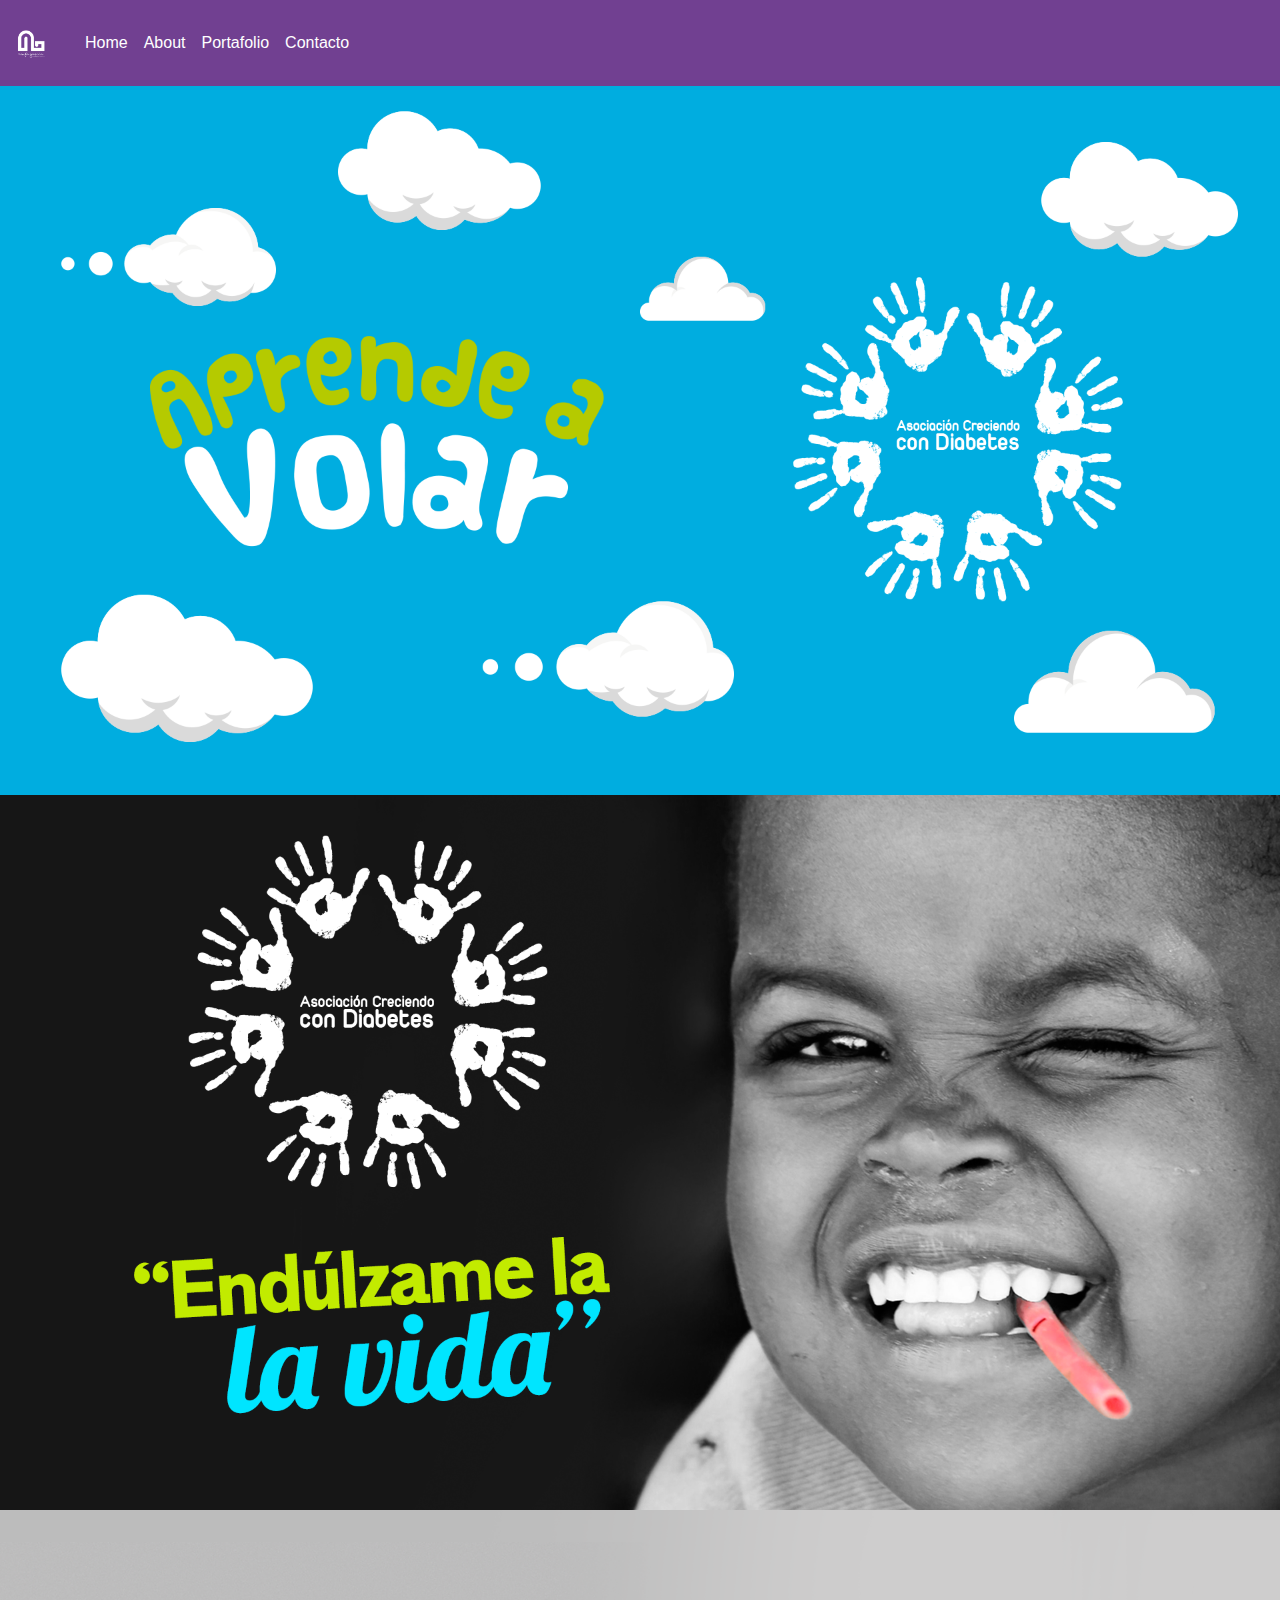
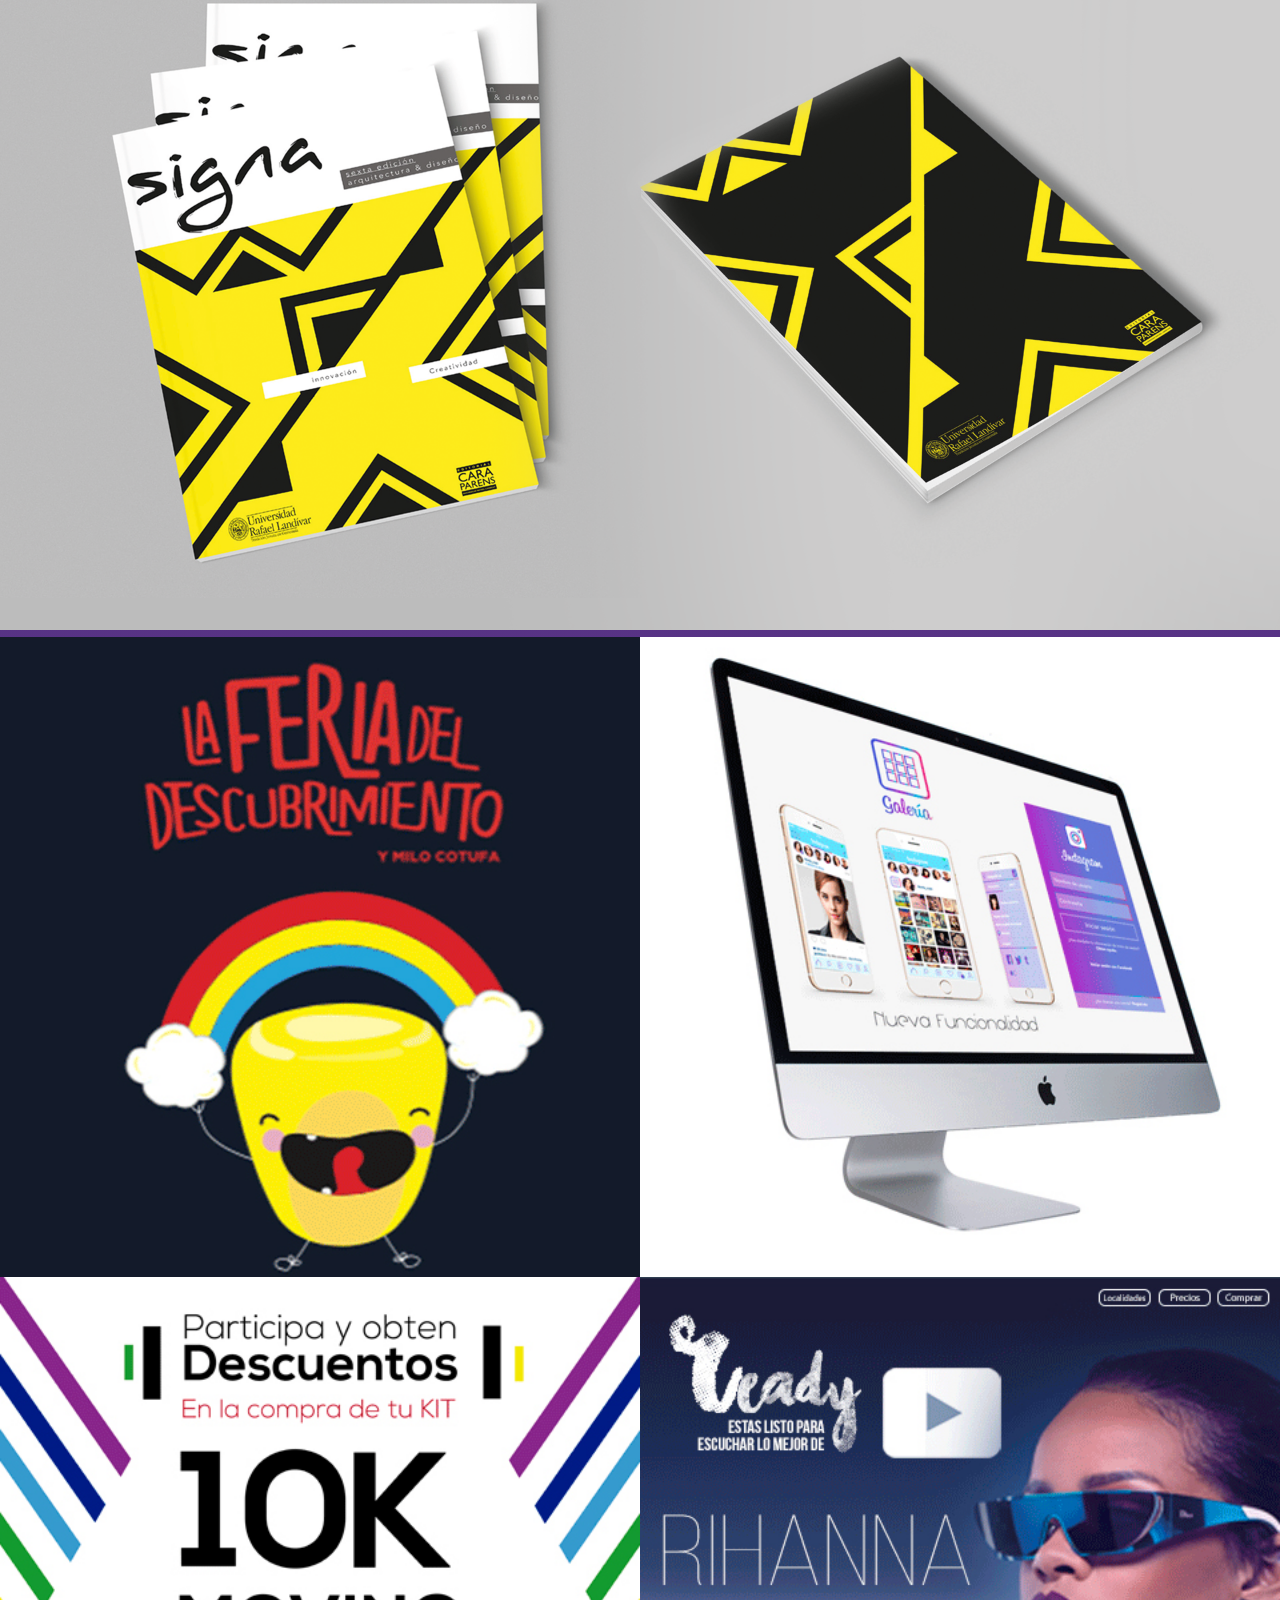
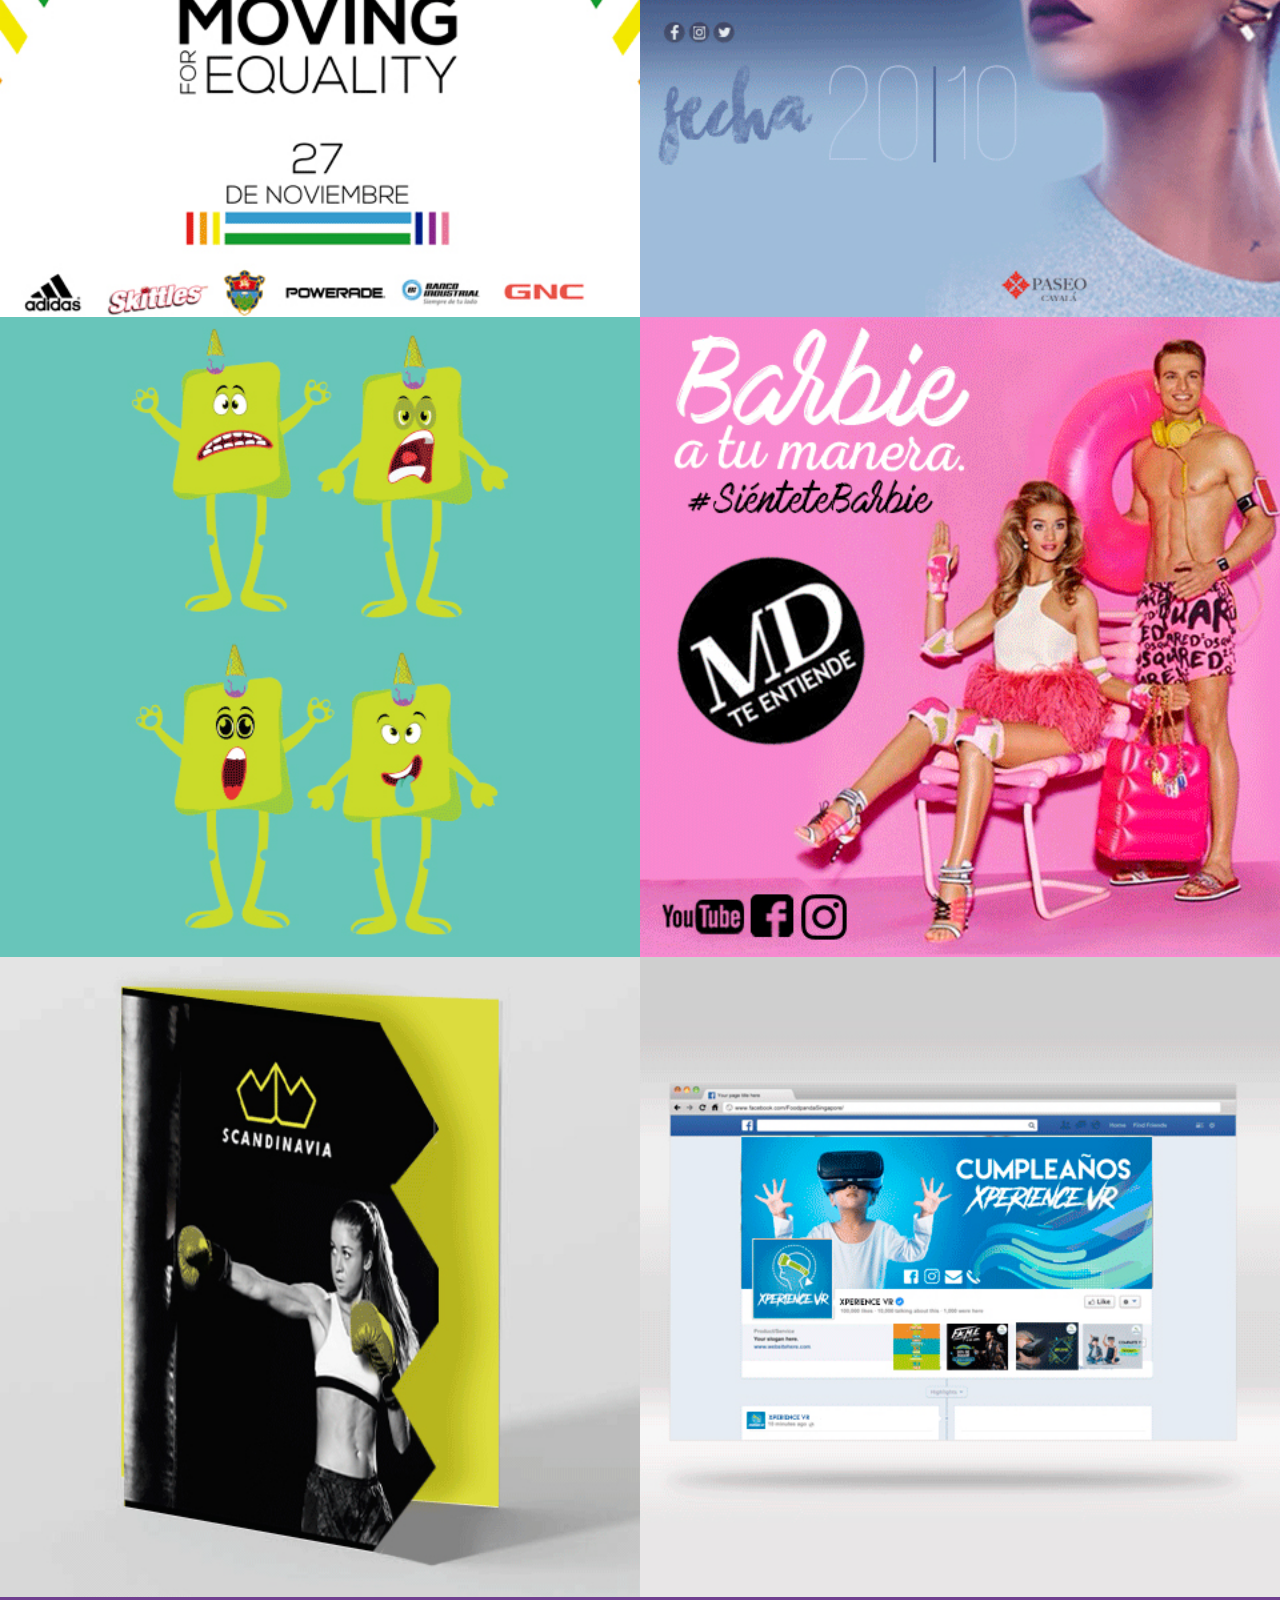
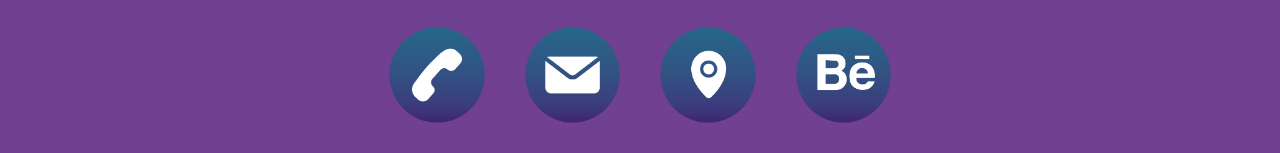
==== portafolio.html @ dda7f50c "Fixed main projects style" ====
<!doctype html>
<html lang="en">
  <head>
    <!-- Required meta tags -->
    <meta charset="utf-8">
    <meta name="viewport" content="width=device-width, initial-scale=1, shrink-to-fit=no">

    <!-- Bootstrap CSS -->
    <link rel="stylesheet" href="css/bootstrap.min.css" />
    <link href="https://fonts.googleapis.com/css?family=Great+Vibes" rel="stylesheet">

    <link rel="stylesheet" href="css/style.css"/>

    <title>Ninfa García</title>
  </head>
  <body>

    <nav class="navbar navbar-expand-lg fixed-top" style="background: #714091;">
        <a class="navbar-brand" href="#">
            <img src="imgs/logo.png" width="30" height="30" alt="">
        </a>
        <button class="navbar-toggler" type="button" data-toggle="collapse" data-target="#navbarNav" aria-controls="navbarNav" aria-expanded="false" aria-label="Toggle navigation">
        <span class="navbar-toggler-icon"></span>
        </button>
        <div class="collapse navbar-collapse" id="navbarNav">
            <ul id="navigation" class="navbar-nav">
                <li class="nav-item">
                    <a class="nav-link" href="index.html">Home</a>
                </li>
                <li class="nav-item">
                    <a class="nav-link" href="index.html">About</a>
                </li>
                <li class="nav-item active">
                    <a class="nav-link" href="#">Portafolio  <span class="sr-only">(current)</span></a>
                </li>
                <li class="nav-item">
                    <a class="nav-link" href="index.html">Contacto</a>
                </li>
            </ul>
        </div>
    </nav>

    <div id="projects">
        <div class="project">
            <div class="project-preview slide-left row no-gutters">
                <div class="col">
                    <img class="d-block w-100" src="imgs/project_1.png" alt="">
                </div>
            </div>
            <div class="project-details row no-gutters">
                <div class="col">
                    <div class="row">
                        <div class="col">
                            <img class="d-block w-100" src="imgs/project_1.1.png" alt="">
                        </div>
                    </div>
                    <div class="row">
                        <div class="col">
                            <img class="d-block w-100" src="imgs/project_1.2.png" alt="">
                        </div>
                        <div class="col">
                            <img class="d-block w-100" src="imgs/project_1.3.jpg" alt="">
                        </div>
                    </div>
                </div>
                <div class="col project-details-description">
                    <h1>Concepto Creativo</h1>
                    <h2>"Ángulo contrastante de sentimientos trazados"</h2>
                    <h3>Cliente: Asociacion Creciendo con Diabetes</h3>
                    <h3>Año: 2017</h3>
                    <p>Endúlzame la vida es una campaña digital para la recaudación de fondos para la Asociación Creciendo con Diabetes solventando la necesidad de divulgar como apadrinar a un paciente y la venta de bolsas ecológicas . Esta campaña está diseñada bajo el concepto “Ángulo contrastante de sentimientos trazados” dirigida a mujeres y hombres de 35 a 45 años este tiene como objetivo conectar a los futuros donantes con los pacientes y juntos tranzar un nuevo futuro endúlzandoles la vida por medio del control de su salud. El concepto se ve reflejado en el contraste de la realidad de las pacientes y los colores, estos representan lo que se quiere lograr a través de la ayuda, endulzarles la vida, los ángulos de las fotografías nos sirvieron para apelar a los sentimientos del grupo objetivo.</p>
                </div>
            </div>
        </div>

        <div class="project">
            <div class="project-preview slide-right row no-gutters">
                <div class="col">
                    <img class="d-block w-100" src="imgs/project_2.png" alt="">
                </div>
            </div>
            <div class="project-details row no-gutters">
                <div class="col">
                    <div class="row">
                        <div class="col">
                            <img class="d-block w-100" src="imgs/project_2.1.png" alt="">
                        </div>
                    </div>
                    <div class="row">
                        <div class="col">
                            <img class="d-block w-100" src="imgs/project_2.2.jpg" alt="">
                        </div>
                        <div class="col">
                            <img class="d-block w-100" src="imgs/project_2.3.png" alt="">
                        </div>
                    </div>
                </div>
                <div class="col project-details-description">
                    <h1>Concepto Creativo</h1>
                    <h2>"Inclinación moderna contrastante"</h2>
                    <h3>Cliente: Asociacion Creciendo con Diabetes</h3>
                    <h3>Año: 2016</h3>
                    <p>La Asociación Creciendo con Diabetes es una entidad no lucrativa creada ante la necesidad de familias de escasos recursos de niños que padecen diabetes Tipo 1, que residen dentro y fuera de la capital Guatemala, por lo que de ahí nace el material informativo para familias que pertenecen al circulo de la diabetes, el objetivo principal informar como controlar la enfermedad mediante un aprendizaje entretenido y diferente. Bajo el concepto “juegos azucarados” se creo un kit con el nombre de “Aprende a volar” creando material informativo por medio del juego de aviones, de esa manera se conecta con los niños y los motiva a saber más acerca de cómo controlar la enfermedad de igual manera se involucra a los padres como un paso más dentro del material, al igual que los maestros,  el concepto permitió crear un diseño creativo y atractivo para niños, utilizando elementos gráficos como nubes e ilustración vectorial, así mismo los colores utilizados nos permiten crear un diseño llamativo y funcional, seccionando la forma de aprender el manual.</p>
                </div>
            </div>
        </div>

        <div class="project">
            <div class="project-preview slide-left row no-gutters">
                <div class="col">
                    <img class="d-block w-100" src="imgs/project_3.png" alt="">
                </div>
            </div>
            <div class="project-details row no-gutters">
                <div class="col">
                    <div class="row">
                        <div class="col">
                            <img class="d-block w-100" src="imgs/project_3.1.png" alt="">
                        </div>
                    </div>
                    <div class="row">
                        <div class="col">
                            <img class="d-block w-100" src="imgs/project_3.2.png" alt="">
                        </div>
                        <div class="col">
                            <img class="d-block w-100" src="imgs/project_3.3.jpg" alt="">
                        </div>
                    </div>
                </div>
                <div class="col project-details-description">
                    <h1>Concepto Creativo</h1>
                    <h2>"Juegos Azucarados"</h2>
                    <h3>Cliente: Asociacion Creciendo con Diabetes</h3>
                    <h3>Año: 2017</h3>
                    <p>SIGNA es la revista de la Facultad de Arquitectura y Diseño de la Universidad Rafael Landívar, se trabajo el diseño de identidad y diagramación de Revista SIGNA, una revista que representa a todos los estudiantes creativos de la Universidad Rafael Landívar, el reto que represento el diseño de esta fue reflejar las 3 ramas que cubre la facultad, diseño gráfico, arquitectura y diseño industrial. Este diseño se creo bajo el concepto “Inclinación moderna contrastante” este nos sirvió para escoger colores que representen las 3 carreras por lo cual el amarillo vibrante de diseño grafico, el negro para arquitectura y el gris para diseño industrial el diseño interno de las páginas lleva una diagramación moderna y con inclinaciones al igual que los elementos gráficos que la acompañan.</p>
                </div>    
            </div>
        </div>
        
    </div>


    <div class="secondary-projects">
        <div class="row no-gutters">
            <div class="col secondary-project">
                <div class="row no-gutters">
                    <div class="col secondary-project-preview">
                        <img class="d-block w-100" src="imgs/secondary_project_1.jpg" alt="">
                        <div class="secondary-project-details">
                            <h2>Cliente: Síntesis 1</h2>
                            <h2>Año: 2016</h2>
                            <h2>Área de diseño: Diseño editorial digital e editorial - Material educativo</h2>
                            <p>Se desarrollo un libro, juego y aplicación para el material educativo escritura creativa, bajo el concepto “Boleto a la feria del descubrimiento” el objetivo era diseñar una línea gráfica para el desarrollo de la escritura creativa implementada en 3 formatos, un libro un juego interactivo y una aplicación. Con ayuda del concepto se creo una manera diferente de que los niños aprendieran la escritura creativa, el concepto era que por medio de una feria se pudiera aprender las lecturas y talleres.</p>
                            <p>Las ilustraciones y diagramación se pensaron con el objetivo de lograr que los niños, los padres y maestros encontraran formas diferentes de aprender.</p>
                        </div>
                    </div>
                </div>
            </div>
            <div class="col secondary-project">
                <div class="row no-gutters">
                    <div class="col secondary-project-preview">
                        <img class="d-block w-100" src="imgs/secondary_project_2.jpg" alt="">
                        <div class="secondary-project-details">
                            <h2>Cliente: Ficticio - Instagram</h2>
                            <h2>Año: 2016</h2>
                            <h2>Área de diseño: Rediseño de logotipo y línea gráfica</h2>
                            <p>Se re diseñó la aplicación utilizando una nueva línea gráfica, se rescataron elementos y se agregó una nueva funcionalidad. Galería en la cual se puede guardar tus fotografías de preferencia, el diseño se pensó con la idea de lograr que el grupo objetivo pudiera tener todas las funciones de una red social en unas sola por lo cual la galería era lo que le hacia falta a la aplicación así mismo el rediseño de logo y color se pensó para que fuera visualmente mas atractivo en un celular.</p>
                        </div>
                    </div>
                </div>
            </div>
        </div>

        <div class="row no-gutters">
            <div class="col secondary-project">
                <div class="row no-gutters">
                    <div class="col secondary-project-preview">
                        <img class="d-block w-100" src="imgs/secondary_project_3.jpg" alt="">
                        <div class="secondary-project-details">
                            <h2>Cliente: Ficticio - Adidas</h2>
                            <h2>Año: 2016</h2>
                            <h2>Área de diseño: Campaña informativa y de concientización</h2>
                            <p>Publicidad para Adidas y recaudar fondos para ayudar a la comunidad homosexual cumpliendo con el objetivo de la empresa de crear tráfico dentro de sus tiendas. Por lo cual se creo una campaña utilizando los colores de este movimiento y la diagramación irregular ya que se quería dar énfasis en que en un movimiento en el cual cualquiera podía ser parte y que mejor que por medio de una carrera en la cuál no importando tu edad, sexo, genero ni peso podías ser parte, las entradas solamente podían ser compadras en las tiendas Adidas y si al compara un articulo de la marca tendrías la entrada gratis.</p>
                        </div>
                    </div>
                </div>
            </div>
            <div class="col secondary-project">
                <div class="row no-gutters">
                    <div class="col secondary-project-preview">
                        <img class="d-block w-100" src="imgs/secondary_project_4.jpg" alt="">
                        <div class="secondary-project-details">
                            <h2>Cliente: Ficticio - Rihanna</h2>
                            <h2>Año: 2016</h2>
                            <h2>Área de diseño: Diseño web</h2>
                            <p>Diseño de landing page con el objetivo de promocionar el concierto de Rihanna e invitar al consumidor a comprar tu entrada. El diseño como tal se pensó en el estilo de música de la cantante al igual que la tipografía elegante pero moderna., el diseño de landing page cumple con el objetivo de promocionar el concertó ya que al ingresar lo primer que se podrá ver y escuchar es su nueva canción.</p>
                        </div>
                    </div>
                </div>
            </div>
        </div>

        <div class="row no-gutters">
            <div class="col secondary-project">
                <div class="row no-gutters">
                    <div class="col secondary-project-preview">
                        <img class="d-block w-100" src="imgs/secondary_project_5.jpg" alt="">
                        <div class="secondary-project-details">
                            <h2>Cliente: Ficticio - Flavor</h2>
                            <h2>Año: 2016</h2>
                            <h2>Área de diseño: Ilustración</h2>
                            <p>Se creó un personaje para la heladería Flavor,  con el objetivo de crear un personaje que representara la alegría y los sabores que la heladería tenia, por lo cual se pensó crear un monstruo tipo helado, el estilo elegido para su desarrollo fueron vectores ya que para su reproducción era la técnica que mejor se acoplaba, se crearon diferentes poses de personaje para las adaptaciones gráfica pero también para que el cliente pusiera  reproducirlo de otras maneras.</p>
                        </div>
                    </div>
                </div>
            </div>
            <div class="col secondary-project">
                <div class="row no-gutters">
                    <div class="col secondary-project-preview">
                        <img class="d-block w-100" src="imgs/secondary_project_6.jpg" alt="">
                        <div class="secondary-project-details">
                            <h2>Cliente: Ficticio - MD</h2>
                            <h2>Año: 2016</h2>
                            <h2>Área de diseño: Campaña divulgativa digital y editorial</h2>
                            <p>Se diseño una campaña para MD con el objetivo de que el grupo objetivo se sintiera identificado usando la marca, se pensó en utilizar a la Barbie por que se detecto que la gran mayoría de las consumidoras de MD se sienten como un Barbie al utilizar los zapatos. Y no importa quien seas con MD puedes ver como una Barbie. Por lo cual se utilizaron elementos gráficos referentes a la Barbie, los colores pastel, la tipografía y las fotografía se tomaron exhibiendo el producto y lo perfecta que puede ser tu vida con MD.</p>
                        </div>
                    </div>
                </div>
            </div>
        </div>

        <div class="row no-gutters">
            <div class="col secondary-project">
                <div class="row no-gutters">
                    <div class="col secondary-project-preview">
                        <img class="d-block w-100" src="imgs/secondary_project_7.jpg" alt="">
                        <div class="secondary-project-details">
                            <h2>Cliente: Ficticio - Scandinavia</h2>
                            <h2>Año: 2016</h2>
                            <h2>Área de diseño: Imagen de marca</h2>
                            <p>Se rediseño la imagen corporativa de gimnasios Scandinavia con le objetivo de darle un look más sofisticado y amigable al grupo objetivo, por lo cual el logotipo hace referencia al nombre unas montañas pero también a la abstracción de un musculo por lo cual se complementan, los colores reflejan modernismo y sofisticación, cada una de los elementos que se crearon reflejan el cambio y compromiso que tiene el gimnasio con sus clientes.</p>
                        </div>
                    </div>
                </div>
            </div>
            <div class="col secondary-project">
                <div class="row no-gutters">
                    <div class="col secondary-project-preview">
                        <img class="d-block w-100" src="imgs/secondary_project_8.jpg" alt="">
                        <div class="secondary-project-details">
                            <h2>Cliente: Xperience VR</h2>
                            <h2>Año: 2018</h2>
                            <h2>Área de diseño: Imagen de marca</h2>
                            <p>Xperience VR es una empresa la cual brinda servicios de realidad virtual, se genero la imagen de marca y social media debajo del concepto “Tecnología moderna contrastante” por lo que se ve reflejado en los colores utilizados y las diferentes adaptaciones de material informativo y promocional.</p>
                        </div>
                    </div>
                </div>
            </div>
        </div>
    </div>

    <div id="footer" class="container-fluid">
        <div class="row">
            <div class="col icon">
                <a href="tel:+50256985325">
                    <img class="d-block" src="imgs/icon-phone.png" alt="">
                </a>
            </div>
            <div class="col icon">
                <a href="mailto:garcia.rubi@gmail.com" target="_blank">
                    <img class="d-block" src="imgs/icon-email.png" alt="">
                </a>
            </div>
            <div class="col icon">
                <a href="https://www.google.com.gt/maps/place/14%C2%B039'22.9%22N+90%C2%B032'58.2%22W/@14.656347,-90.5516877,17z" target="_blank">
                    <img class="d-block" src="imgs/icon-location.png" alt="">
                </a>
            </div>
            <div class="col icon">
                <a href="https://www.behance.net/garcianinf3935" target="_blank">
                    <img class="d-block" src="imgs/icon-behance.png" alt="">
                </a>
            </div>
        </div>
    </div>
    
    

    <!-- Optional JavaScript -->
    <!-- jQuery first, then Popper.js, then Bootstrap JS -->
    <script src="https://code.jquery.com/jquery-3.3.1.slim.min.js" integrity="sha384-q8i/X+965DzO0rT7abK41JStQIAqVgRVzpbzo5smXKp4YfRvH+8abtTE1Pi6jizo" crossorigin="anonymous"></script>
    <script src="https://cdnjs.cloudflare.com/ajax/libs/popper.js/1.14.3/umd/popper.min.js" integrity="sha384-ZMP7rVo3mIykV+2+9J3UJ46jBk0WLaUAdn689aCwoqbBJiSnjAK/l8WvCWPIPm49" crossorigin="anonymous"></script>
    <script src="https://stackpath.bootstrapcdn.com/bootstrap/4.1.3/js/bootstrap.min.js" integrity="sha384-ChfqqxuZUCnJSK3+MXmPNIyE6ZbWh2IMqE241rYiqJxyMiZ6OW/JmZQ5stwEULTy" crossorigin="anonymous"></script>
  </body>
</html>
---- css/style.css ----
html {
    scroll-behavior: smooth;
}
 
body {
    background-image: linear-gradient(#42287C, #714091);
    color: white;
    padding-top: 80px;
}

#header {
    text-align: center;
}
#header a img{
    width: 20%;
}

#navigation {
    padding: 15px;
}
#navigation a {
    color: white;
}
#navigation a:hover {
    color: #008796;
}
#navigation a.active {
    color: #008796;
}

#info {
    padding: 30px 65px;
    text-align: center;
    color: white;
}
#info h2 {
    font-family: 'Great Vibes', cursive;
}

#tools {
    text-align: center;
}
#tools h1 {
    font-family: 'Great Vibes', cursive;
}
#tools .tools-container {
    padding: 15px 25%;
}
#tools .cv-container {
    padding: 20px;
}
#tools .cv-container img {
    width: 30%;
}

#footer {
    padding: 25px 30%;
}
#footer .icon img {
    width: 100%;
}

#bio .bio-detail {
    margin: auto;
    font-size: 9pt;
    padding: 0 40px;
}



.project{
    cursor: pointer;
}

.project .project-preview{
    transition: all 1s;
    position: absolute;
    left: 0;
    z-index: 999;
}
.project:hover .project-preview.slide-left {
    transform: translateX(-100%);
}

.project:hover .project-preview.slide-right {
    transform: translateX(100%);
}

.project-details {
    padding: 10px;
}

.project-details img {
    padding: 5px;
}

.project-details-description {
    transition: all 0.5s ease;
    text-align: center;
    background-size: 100% 150px;
    background-repeat: no-repeat;
    background-image: url("../imgs/splat.png");
}

.project-details-description h1 {
    font-size: 3vmax;
}
.project-details-description h2 {
    font-size: 2vmax;
}

.project-details-description h3 {
    font-size: 1.8vmax;
}
.project-details-description p {
    font-size: 1.3vmax;
    text-align: justify;
}



.secondary-project {
    cursor: pointer;
}
.secondary-project .secondary-project-details {
    position: absolute;
    top: 0;
    width: 100%;
    height: 100%;
    overflow: hidden;
    background: #462076;
    padding: 20px;
    transform: scale(0);
    transition: all .3s ease;
}
.secondary-project .secondary-project-details h2{
    font-size: 3vmax;
}
.secondary-project .secondary-project-details p{
    font-size: 1.3vmax;
    text-align: justify;
}
.secondary-project:hover .secondary-project-details {
    transform: scale(1);
}
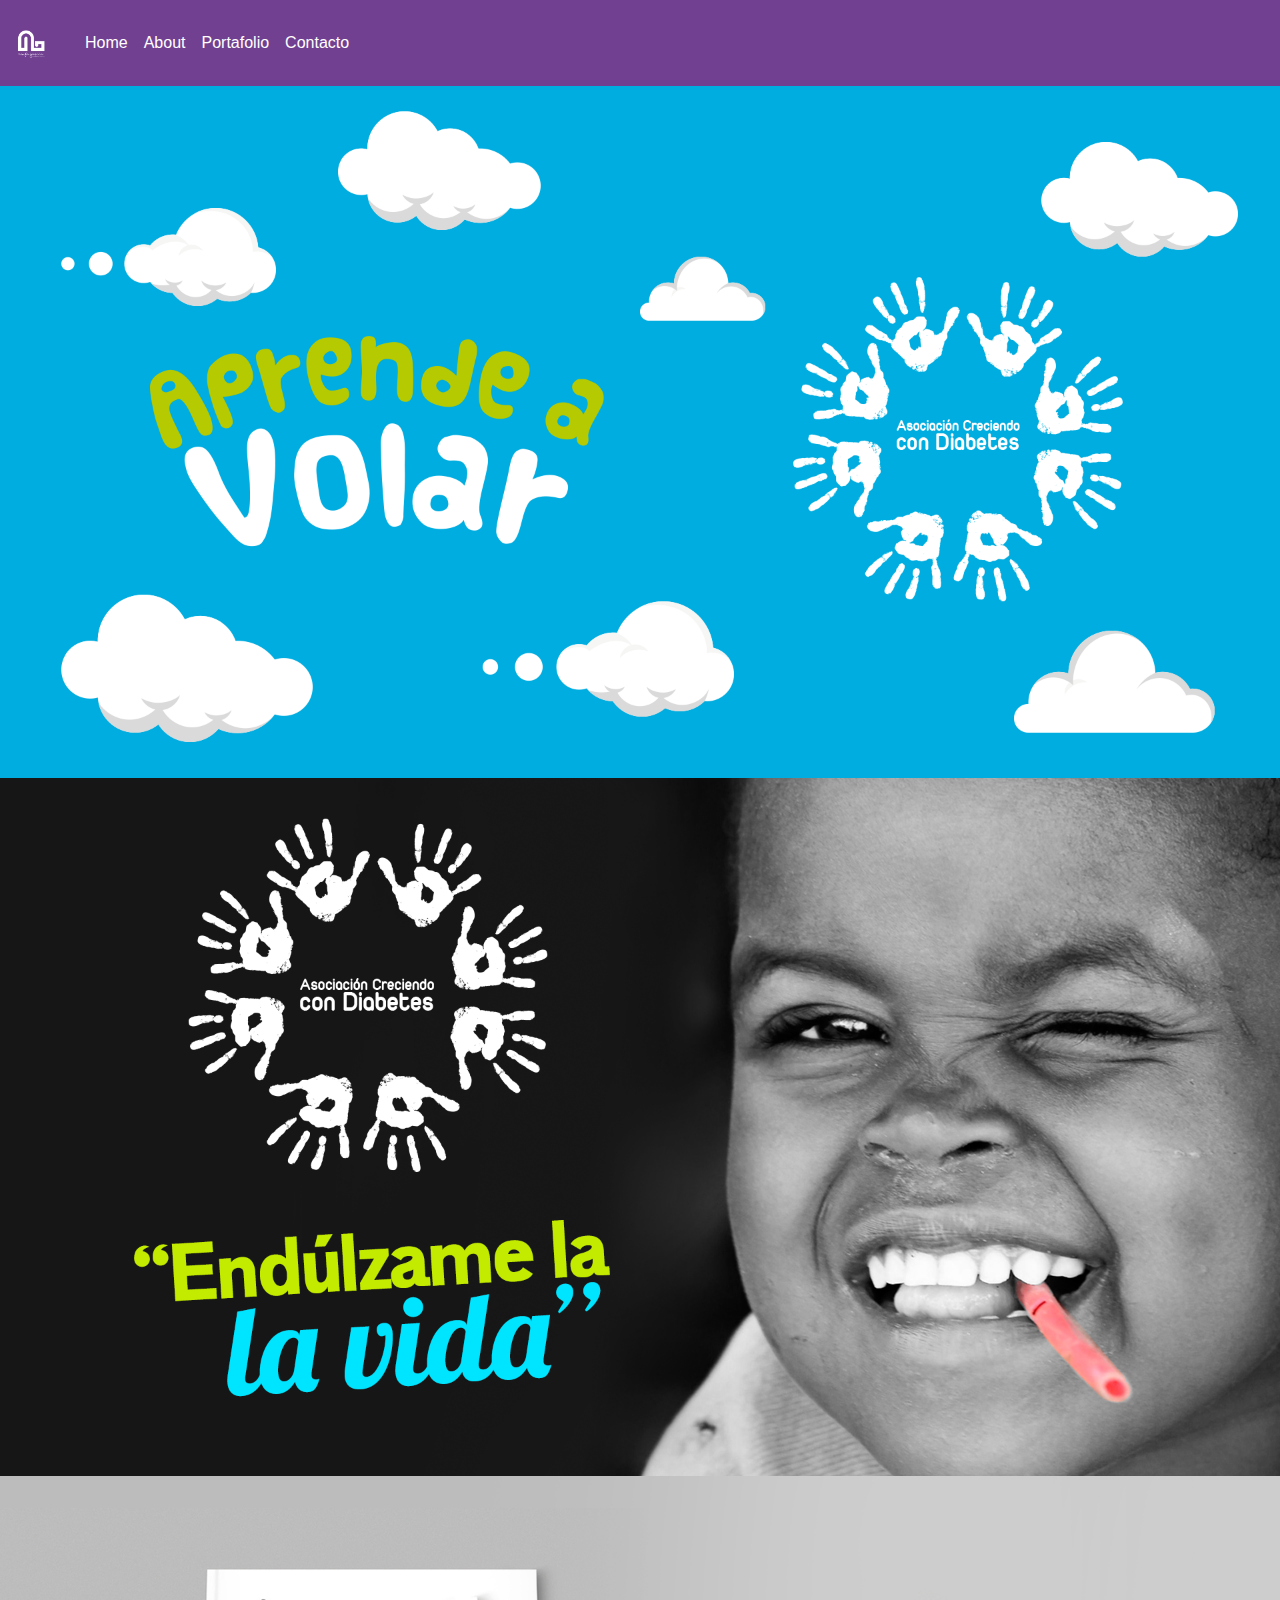
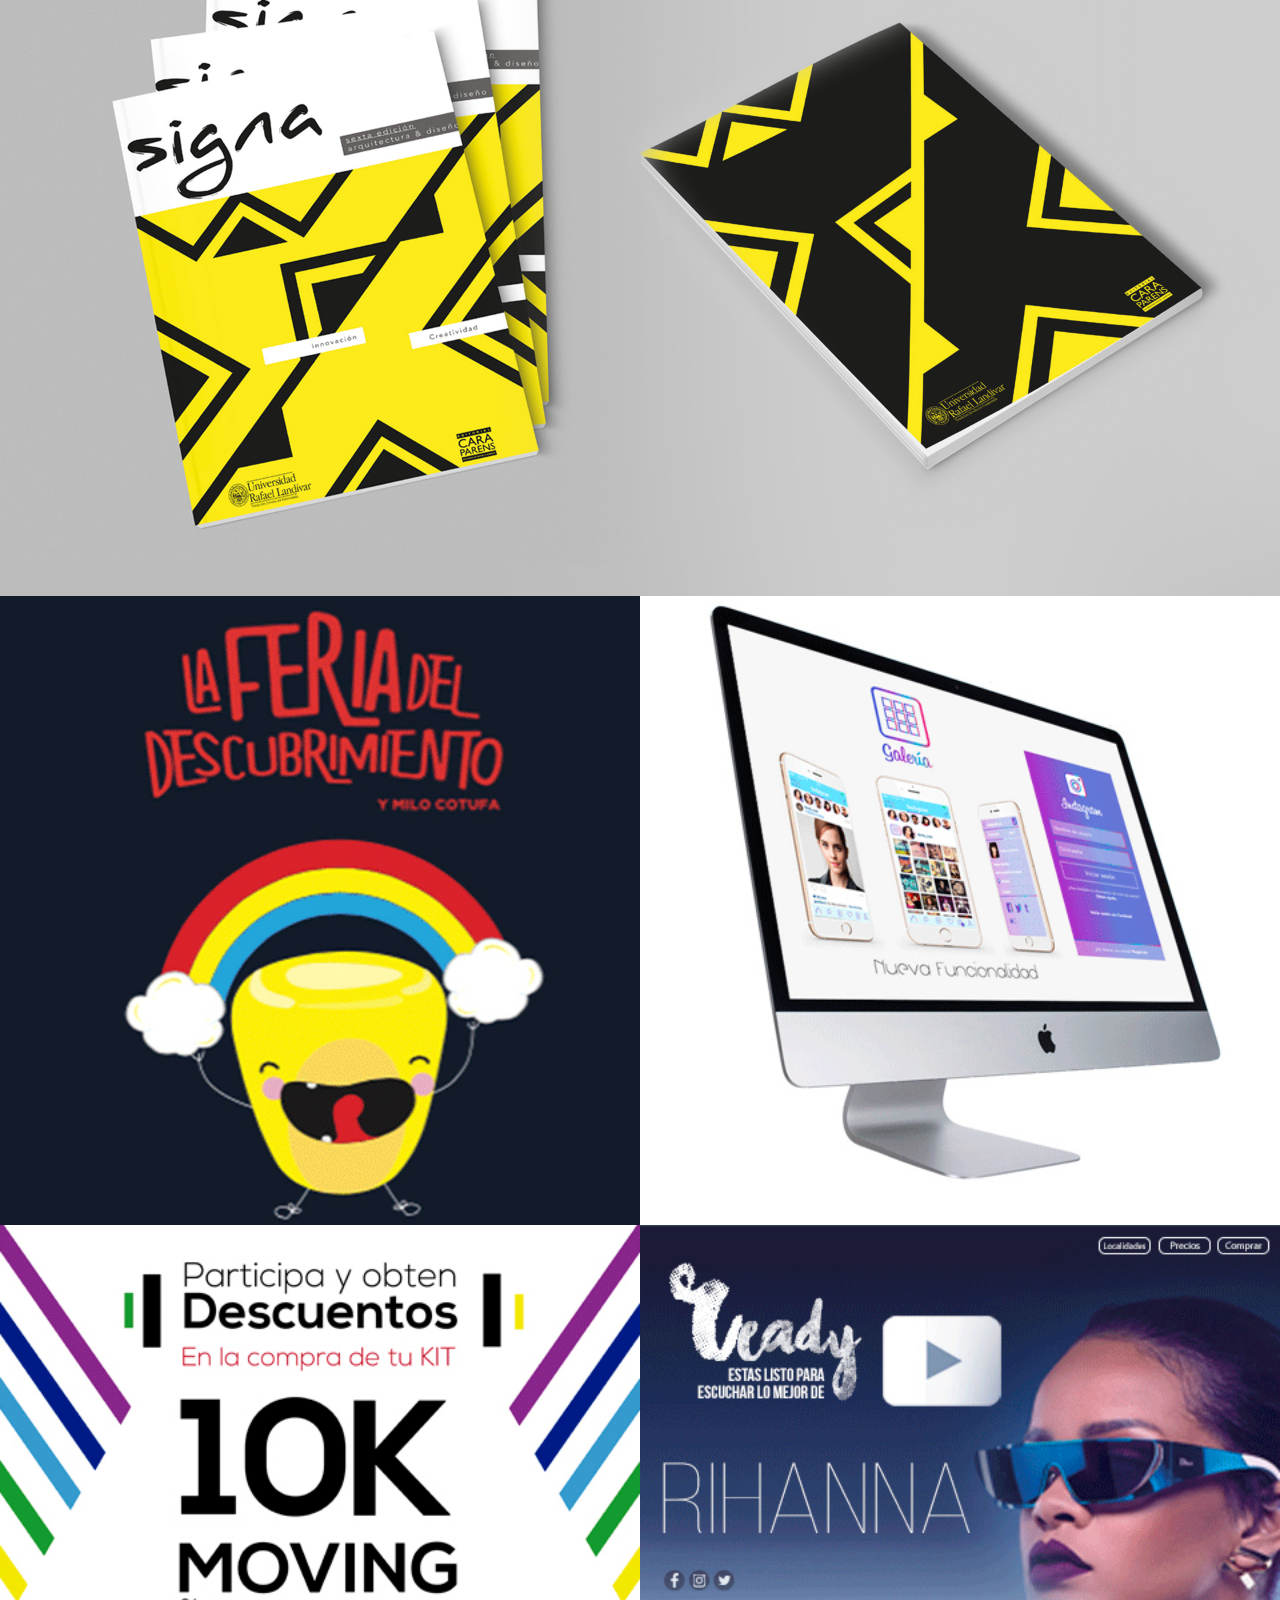
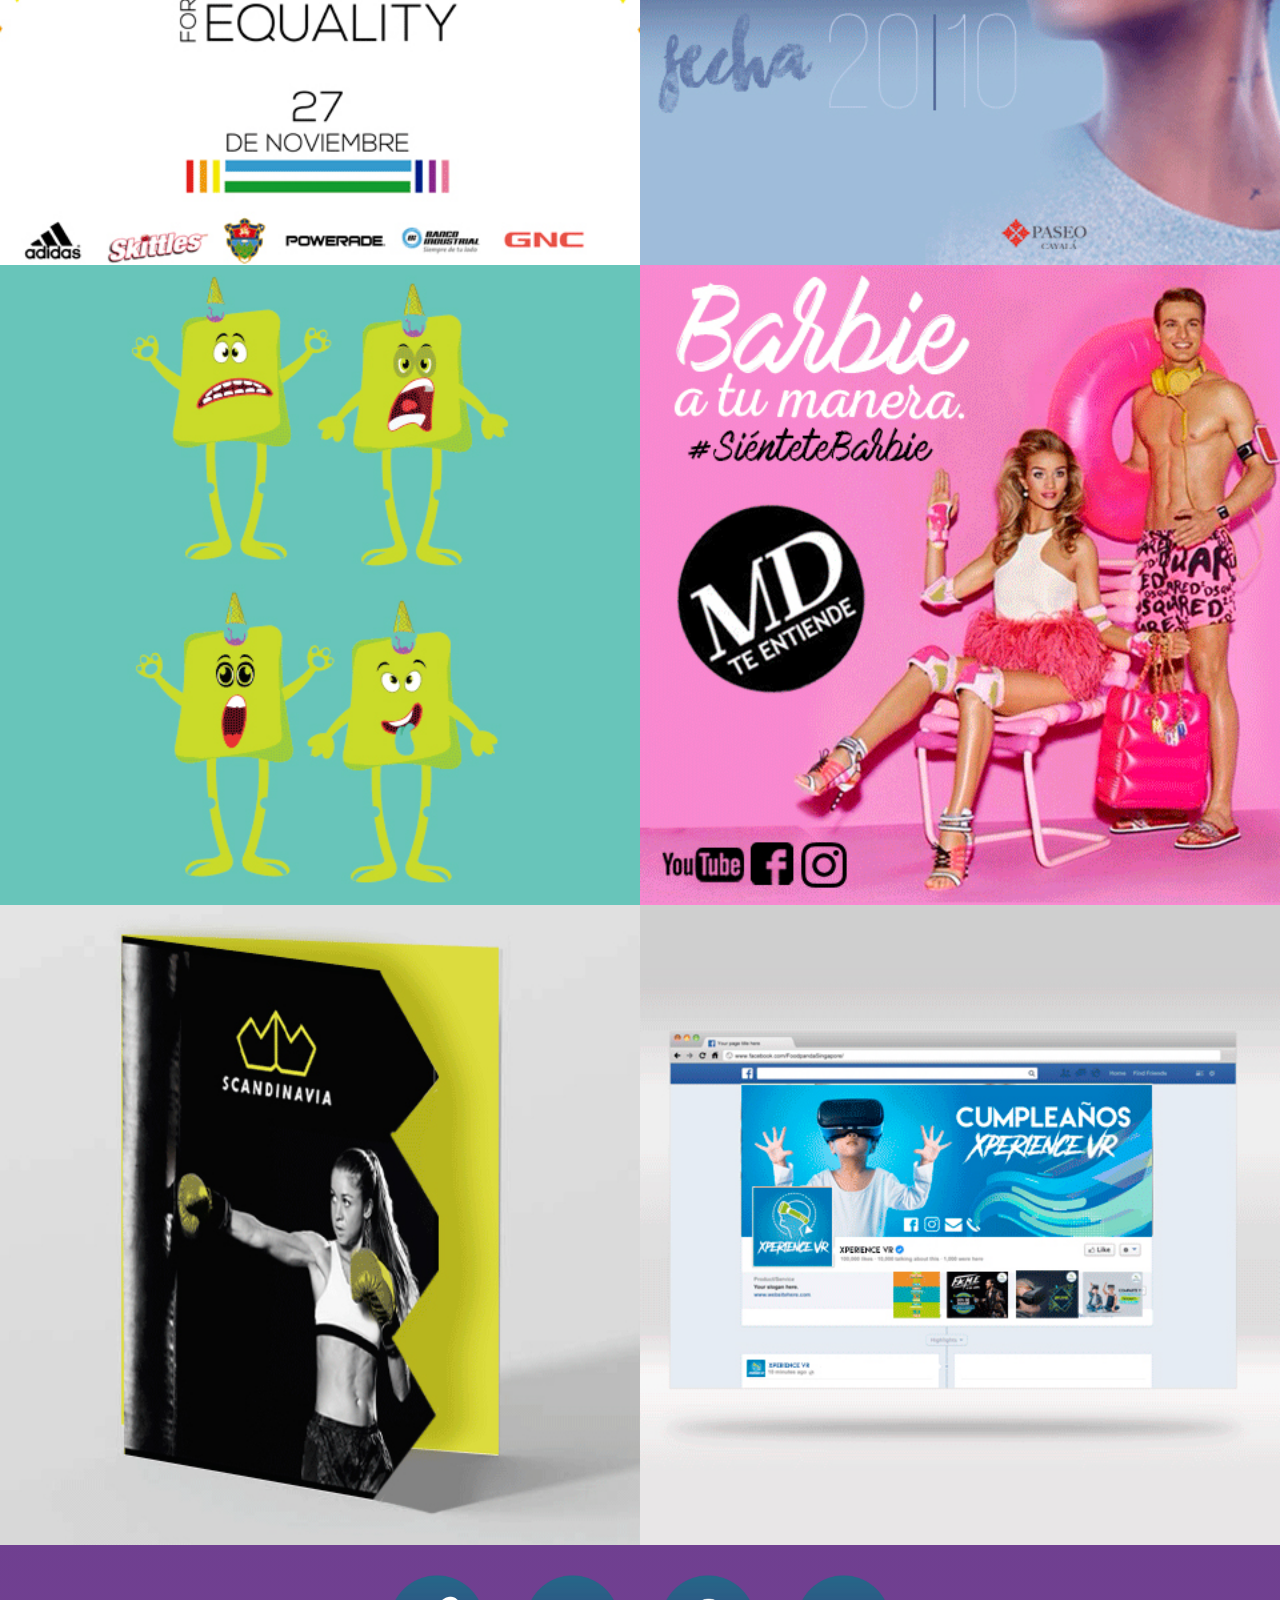
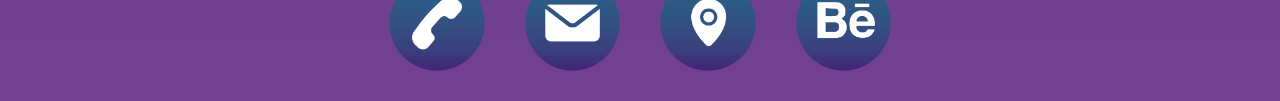
==== commit 43f26994: "Added secondary projects modals" ====
--- a/portafolio.html
+++ b/portafolio.html
@@ -144,7 +144,7 @@
         <div class="row no-gutters">
             <div class="col secondary-project">
                 <div class="row no-gutters">
-                    <div class="col secondary-project-preview">
+                    <div class="col secondary-project-preview" data-toggle="modal" data-target="#secondary-project-1">
                         <img class="d-block w-100" src="imgs/secondary_project_1.jpg" alt="">
                         <div class="secondary-project-details">
                             <h2>Cliente: Síntesis 1</h2>
@@ -155,10 +155,24 @@
                         </div>
                     </div>
                 </div>
-            </div>
-            <div class="col secondary-project">
-                <div class="row no-gutters">
-                    <div class="col secondary-project-preview">
+                <div class="modal fade" id="secondary-project-1" tabindex="-1" role="dialog" aria-hidden="true">
+                    <div class="modal-dialog" role="document">
+                        <div class="modal-content">
+                            <div class="modal-header">
+                                <button type="button" class="close" data-dismiss="modal" aria-label="Close">
+                                <span aria-hidden="true">&times;</span>
+                                </button>
+                            </div>
+                            <div class="modal-body">
+                                <img class="d-block w-100" src="imgs/secondary_project_1.gif" alt="">
+                            </div>
+                        </div>
+                    </div>
+                </div>
+            </div>
+            <div class="col secondary-project">
+                <div class="row no-gutters">
+                    <div class="col secondary-project-preview" data-toggle="modal" data-target="#secondary-project-2">
                         <img class="d-block w-100" src="imgs/secondary_project_2.jpg" alt="">
                         <div class="secondary-project-details">
                             <h2>Cliente: Ficticio - Instagram</h2>
@@ -168,13 +182,27 @@
                         </div>
                     </div>
                 </div>
+                <div class="modal fade" id="secondary-project-2" tabindex="-1" role="dialog" aria-hidden="true">
+                    <div class="modal-dialog" role="document">
+                        <div class="modal-content">
+                            <div class="modal-header">
+                                <button type="button" class="close" data-dismiss="modal" aria-label="Close">
+                                <span aria-hidden="true">&times;</span>
+                                </button>
+                            </div>
+                            <div class="modal-body">
+                                <img class="d-block w-100" src="imgs/secondary_project_2.gif" alt="">
+                            </div>
+                        </div>
+                    </div>
+                </div>
             </div>
         </div>
 
         <div class="row no-gutters">
             <div class="col secondary-project">
                 <div class="row no-gutters">
-                    <div class="col secondary-project-preview">
+                    <div class="col secondary-project-preview" data-toggle="modal" data-target="#secondary-project-3">
                         <img class="d-block w-100" src="imgs/secondary_project_3.jpg" alt="">
                         <div class="secondary-project-details">
                             <h2>Cliente: Ficticio - Adidas</h2>
@@ -184,10 +212,24 @@
                         </div>
                     </div>
                 </div>
-            </div>
-            <div class="col secondary-project">
-                <div class="row no-gutters">
-                    <div class="col secondary-project-preview">
+                <div class="modal fade" id="secondary-project-3" tabindex="-1" role="dialog" aria-hidden="true">
+                    <div class="modal-dialog" role="document">
+                        <div class="modal-content">
+                            <div class="modal-header">
+                                <button type="button" class="close" data-dismiss="modal" aria-label="Close">
+                                <span aria-hidden="true">&times;</span>
+                                </button>
+                            </div>
+                            <div class="modal-body">
+                                <img class="d-block w-100" src="imgs/secondary_project_3.gif" alt="">
+                            </div>
+                        </div>
+                    </div>
+                </div>
+            </div>
+            <div class="col secondary-project">
+                <div class="row no-gutters">
+                    <div class="col secondary-project-preview" data-toggle="modal" data-target="#secondary-project-4">
                         <img class="d-block w-100" src="imgs/secondary_project_4.jpg" alt="">
                         <div class="secondary-project-details">
                             <h2>Cliente: Ficticio - Rihanna</h2>
@@ -197,13 +239,27 @@
                         </div>
                     </div>
                 </div>
+                <div class="modal fade" id="secondary-project-4" tabindex="-1" role="dialog" aria-hidden="true">
+                    <div class="modal-dialog" role="document">
+                        <div class="modal-content">
+                            <div class="modal-header">
+                                <button type="button" class="close" data-dismiss="modal" aria-label="Close">
+                                <span aria-hidden="true">&times;</span>
+                                </button>
+                            </div>
+                            <div class="modal-body">
+                                <img class="d-block w-100" src="imgs/secondary_project_4.gif" alt="">
+                            </div>
+                        </div>
+                    </div>
+                </div>
             </div>
         </div>
 
         <div class="row no-gutters">
             <div class="col secondary-project">
                 <div class="row no-gutters">
-                    <div class="col secondary-project-preview">
+                    <div class="col secondary-project-preview" data-toggle="modal" data-target="#secondary-project-5">
                         <img class="d-block w-100" src="imgs/secondary_project_5.jpg" alt="">
                         <div class="secondary-project-details">
                             <h2>Cliente: Ficticio - Flavor</h2>
@@ -213,10 +269,24 @@
                         </div>
                     </div>
                 </div>
-            </div>
-            <div class="col secondary-project">
-                <div class="row no-gutters">
-                    <div class="col secondary-project-preview">
+                <div class="modal fade" id="secondary-project-5" tabindex="-1" role="dialog" aria-hidden="true">
+                    <div class="modal-dialog" role="document">
+                        <div class="modal-content">
+                            <div class="modal-header">
+                                <button type="button" class="close" data-dismiss="modal" aria-label="Close">
+                                <span aria-hidden="true">&times;</span>
+                                </button>
+                            </div>
+                            <div class="modal-body">
+                                <img class="d-block w-100" src="imgs/secondary_project_5.gif" alt="">
+                            </div>
+                        </div>
+                    </div>
+                </div>
+            </div>
+            <div class="col secondary-project">
+                <div class="row no-gutters">
+                    <div class="col secondary-project-preview" data-toggle="modal" data-target="#secondary-project-6">
                         <img class="d-block w-100" src="imgs/secondary_project_6.jpg" alt="">
                         <div class="secondary-project-details">
                             <h2>Cliente: Ficticio - MD</h2>
@@ -226,6 +296,20 @@
                         </div>
                     </div>
                 </div>
+                <div class="modal fade" id="secondary-project-6" tabindex="-1" role="dialog" aria-hidden="true">
+                    <div class="modal-dialog" role="document">
+                        <div class="modal-content">
+                            <div class="modal-header">
+                                <button type="button" class="close" data-dismiss="modal" aria-label="Close">
+                                <span aria-hidden="true">&times;</span>
+                                </button>
+                            </div>
+                            <div class="modal-body">
+                                <img class="d-block w-100" src="imgs/secondary_project_6.gif" alt="">
+                            </div>
+                        </div>
+                    </div>
+                </div>
             </div>
         </div>
 
@@ -239,6 +323,20 @@
                             <h2>Año: 2016</h2>
                             <h2>Área de diseño: Imagen de marca</h2>
                             <p>Se rediseño la imagen corporativa de gimnasios Scandinavia con le objetivo de darle un look más sofisticado y amigable al grupo objetivo, por lo cual el logotipo hace referencia al nombre unas montañas pero también a la abstracción de un musculo por lo cual se complementan, los colores reflejan modernismo y sofisticación, cada una de los elementos que se crearon reflejan el cambio y compromiso que tiene el gimnasio con sus clientes.</p>
+                        </div>
+                    </div>
+                </div>
+                <div class="modal fade" id="secondary-project-7" tabindex="-1" role="dialog" aria-hidden="true">
+                    <div class="modal-dialog" role="document">
+                        <div class="modal-content">
+                            <div class="modal-header">
+                                <button type="button" class="close" data-dismiss="modal" aria-label="Close">
+                                <span aria-hidden="true">&times;</span>
+                                </button>
+                            </div>
+                            <div class="modal-body">
+                                <img class="d-block w-100" src="imgs/secondary_project_7.gif" alt="">
+                            </div>
                         </div>
                     </div>
                 </div>
@@ -252,6 +350,20 @@
                             <h2>Año: 2018</h2>
                             <h2>Área de diseño: Imagen de marca</h2>
                             <p>Xperience VR es una empresa la cual brinda servicios de realidad virtual, se genero la imagen de marca y social media debajo del concepto “Tecnología moderna contrastante” por lo que se ve reflejado en los colores utilizados y las diferentes adaptaciones de material informativo y promocional.</p>
+                        </div>
+                    </div>
+                </div>
+                <div class="modal fade" id="secondary-project-8" tabindex="-1" role="dialog" aria-hidden="true">
+                    <div class="modal-dialog" role="document">
+                        <div class="modal-content">
+                            <div class="modal-header">
+                                <button type="button" class="close" data-dismiss="modal" aria-label="Close">
+                                <span aria-hidden="true">&times;</span>
+                                </button>
+                            </div>
+                            <div class="modal-body">
+                                <img class="d-block w-100" src="imgs/secondary_project_8.gif" alt="">
+                            </div>
                         </div>
                     </div>
                 </div>
--- a/css/style.css
+++ b/css/style.css
@@ -87,16 +87,17 @@
 }
 
 .project-details {
-    padding: 10px;
+    padding: 7px 0;
 }
 
 .project-details img {
     padding: 5px;
 }
 
-.project-details-description {
+.project-details .project-details-description {
     transition: all 0.5s ease;
     text-align: center;
+    padding: 20px;
     background-size: 100% 150px;
     background-repeat: no-repeat;
     background-image: url("../imgs/splat.png");
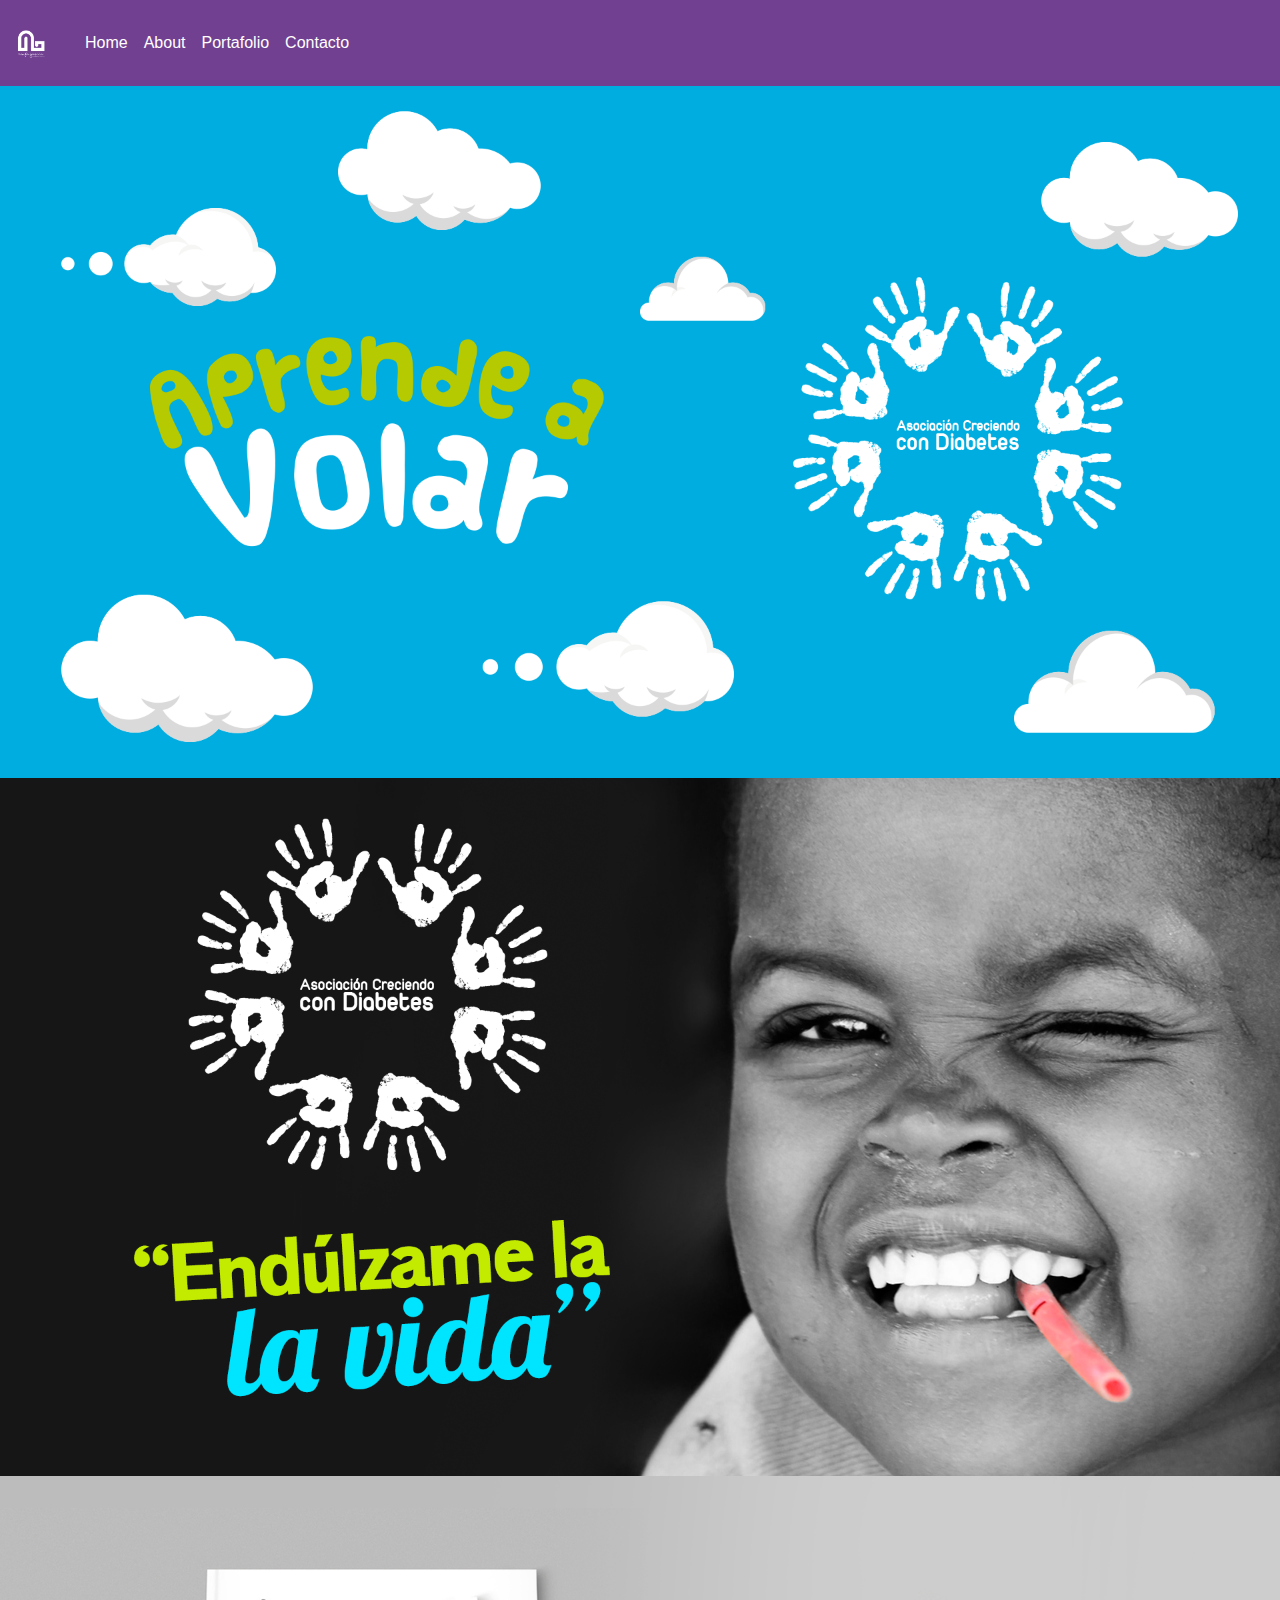
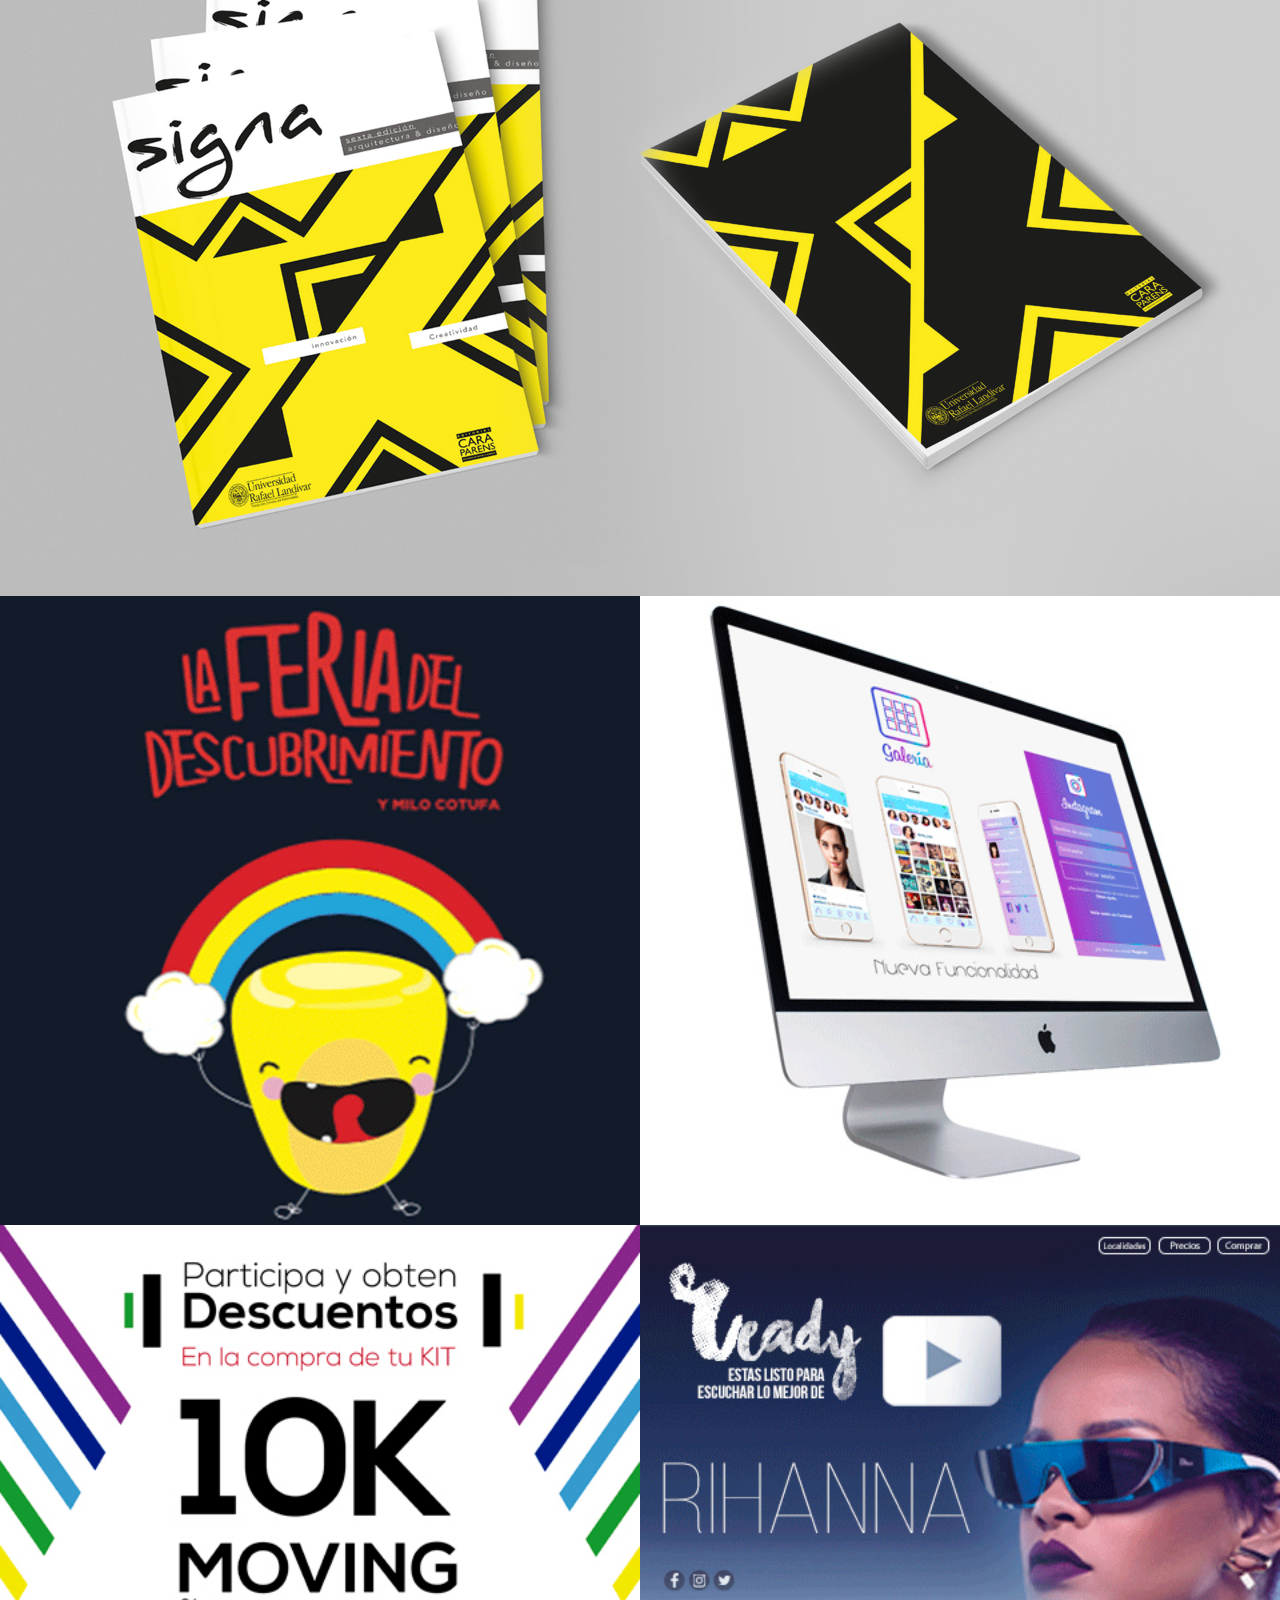
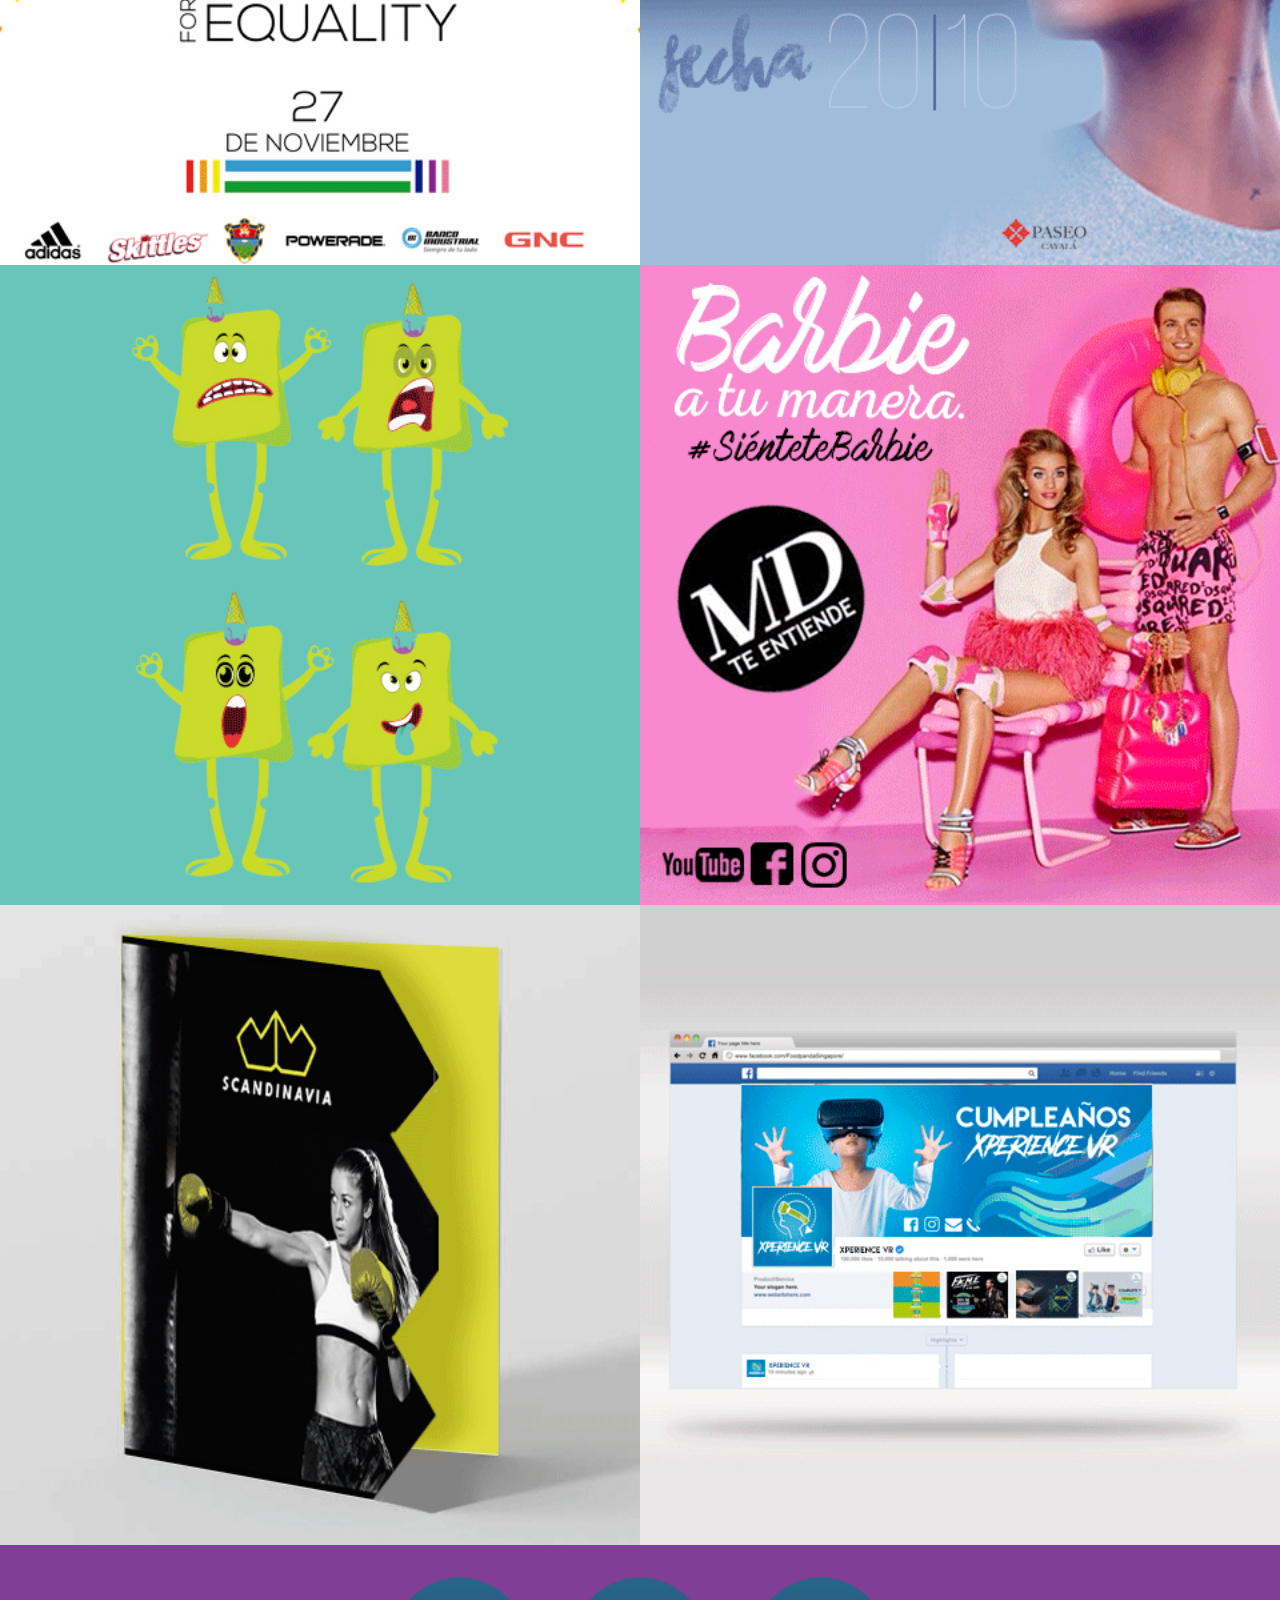
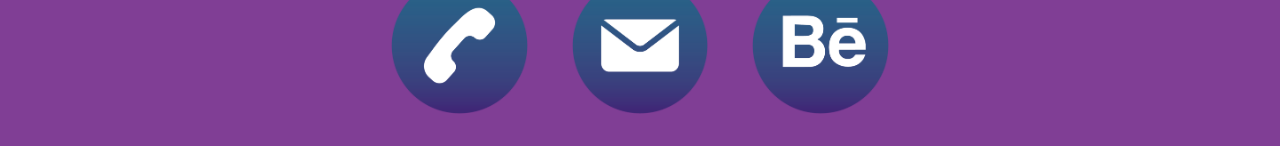
==== commit 07874eed: "Added behance links to main projectS" ====
--- a/portafolio.html
+++ b/portafolio.html
@@ -28,20 +28,20 @@
                     <a class="nav-link" href="index.html">Home</a>
                 </li>
                 <li class="nav-item">
-                    <a class="nav-link" href="index.html">About</a>
+                    <a class="nav-link" href="index.html#bio">About</a>
                 </li>
                 <li class="nav-item active">
                     <a class="nav-link" href="#">Portafolio  <span class="sr-only">(current)</span></a>
                 </li>
                 <li class="nav-item">
-                    <a class="nav-link" href="index.html">Contacto</a>
+                    <a class="nav-link" href="index.html#footer">Contacto</a>
                 </li>
             </ul>
         </div>
     </nav>
 
     <div id="projects">
-        <div class="project">
+        <a class="project" href="https://www.behance.net/gallery/70846073/Asociacion-Creciendo-con-Diabetes-Diseno-editorial">
             <div class="project-preview slide-left row no-gutters">
                 <div class="col">
                     <img class="d-block w-100" src="imgs/project_1.png" alt="">
@@ -71,9 +71,9 @@
                     <p>Endúlzame la vida es una campaña digital para la recaudación de fondos para la Asociación Creciendo con Diabetes solventando la necesidad de divulgar como apadrinar a un paciente y la venta de bolsas ecológicas . Esta campaña está diseñada bajo el concepto “Ángulo contrastante de sentimientos trazados” dirigida a mujeres y hombres de 35 a 45 años este tiene como objetivo conectar a los futuros donantes con los pacientes y juntos tranzar un nuevo futuro endúlzandoles la vida por medio del control de su salud. El concepto se ve reflejado en el contraste de la realidad de las pacientes y los colores, estos representan lo que se quiere lograr a través de la ayuda, endulzarles la vida, los ángulos de las fotografías nos sirvieron para apelar a los sentimientos del grupo objetivo.</p>
                 </div>
             </div>
-        </div>
-
-        <div class="project">
+        </a>
+
+        <a class="project" href="https://www.behance.net/gallery/70847965/Asociacion-Creciendo-con-Diabetes-Social-Media">
             <div class="project-preview slide-right row no-gutters">
                 <div class="col">
                     <img class="d-block w-100" src="imgs/project_2.png" alt="">
@@ -103,9 +103,9 @@
                     <p>La Asociación Creciendo con Diabetes es una entidad no lucrativa creada ante la necesidad de familias de escasos recursos de niños que padecen diabetes Tipo 1, que residen dentro y fuera de la capital Guatemala, por lo que de ahí nace el material informativo para familias que pertenecen al circulo de la diabetes, el objetivo principal informar como controlar la enfermedad mediante un aprendizaje entretenido y diferente. Bajo el concepto “juegos azucarados” se creo un kit con el nombre de “Aprende a volar” creando material informativo por medio del juego de aviones, de esa manera se conecta con los niños y los motiva a saber más acerca de cómo controlar la enfermedad de igual manera se involucra a los padres como un paso más dentro del material, al igual que los maestros,  el concepto permitió crear un diseño creativo y atractivo para niños, utilizando elementos gráficos como nubes e ilustración vectorial, así mismo los colores utilizados nos permiten crear un diseño llamativo y funcional, seccionando la forma de aprender el manual.</p>
                 </div>
             </div>
-        </div>
-
-        <div class="project">
+        </a>
+
+        <a class="project" href="https://www.behance.net/gallery/71428127/SIGNA-Diseno-Editorial">
             <div class="project-preview slide-left row no-gutters">
                 <div class="col">
                     <img class="d-block w-100" src="imgs/project_3.png" alt="">
@@ -135,7 +135,7 @@
                     <p>SIGNA es la revista de la Facultad de Arquitectura y Diseño de la Universidad Rafael Landívar, se trabajo el diseño de identidad y diagramación de Revista SIGNA, una revista que representa a todos los estudiantes creativos de la Universidad Rafael Landívar, el reto que represento el diseño de esta fue reflejar las 3 ramas que cubre la facultad, diseño gráfico, arquitectura y diseño industrial. Este diseño se creo bajo el concepto “Inclinación moderna contrastante” este nos sirvió para escoger colores que representen las 3 carreras por lo cual el amarillo vibrante de diseño grafico, el negro para arquitectura y el gris para diseño industrial el diseño interno de las páginas lleva una diagramación moderna y con inclinaciones al igual que los elementos gráficos que la acompañan.</p>
                 </div>    
             </div>
-        </div>
+        </a>
         
     </div>
 
@@ -381,11 +381,6 @@
             <div class="col icon">
                 <a href="mailto:garcia.rubi@gmail.com" target="_blank">
                     <img class="d-block" src="imgs/icon-email.png" alt="">
-                </a>
-            </div>
-            <div class="col icon">
-                <a href="https://www.google.com.gt/maps/place/14%C2%B039'22.9%22N+90%C2%B032'58.2%22W/@14.656347,-90.5516877,17z" target="_blank">
-                    <img class="d-block" src="imgs/icon-location.png" alt="">
                 </a>
             </div>
             <div class="col icon">
--- a/css/style.css
+++ b/css/style.css
@@ -2,10 +2,12 @@
     scroll-behavior: smooth;
 }
  
-body {
-    background-image: linear-gradient(#42287C, #714091);
+body { 
+    /* background-image: linear-gradient(#42287C, #714091); */
+    background-image: url("../imgs/bg.jpg"); 
     color: white;
     padding-top: 80px;
+    background-size: cover;
 }
 
 #header {
@@ -70,6 +72,13 @@
 
 .project{
     cursor: pointer;
+    text-decoration: none;
+    color: white;
+}
+.project:hover{
+    cursor: pointer;
+    text-decoration: none;
+    color: white;
 }
 
 .project .project-preview{
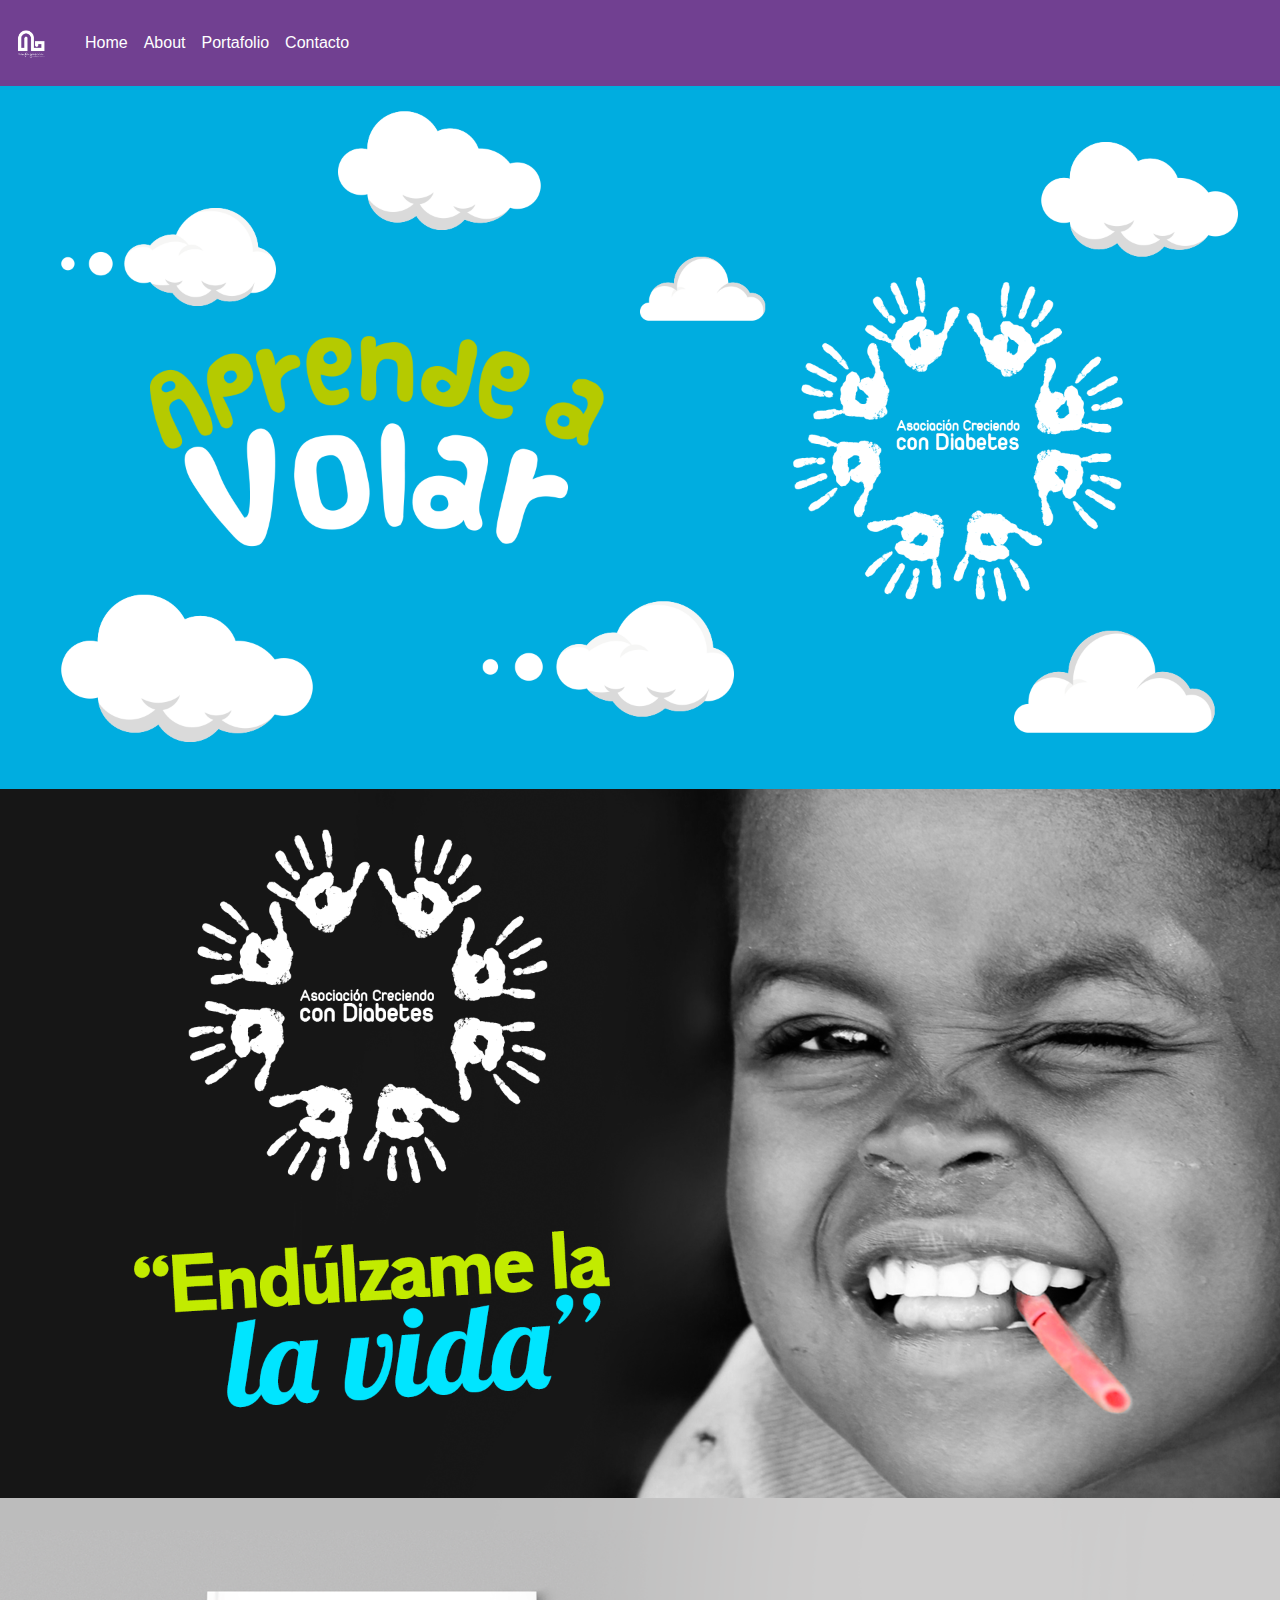
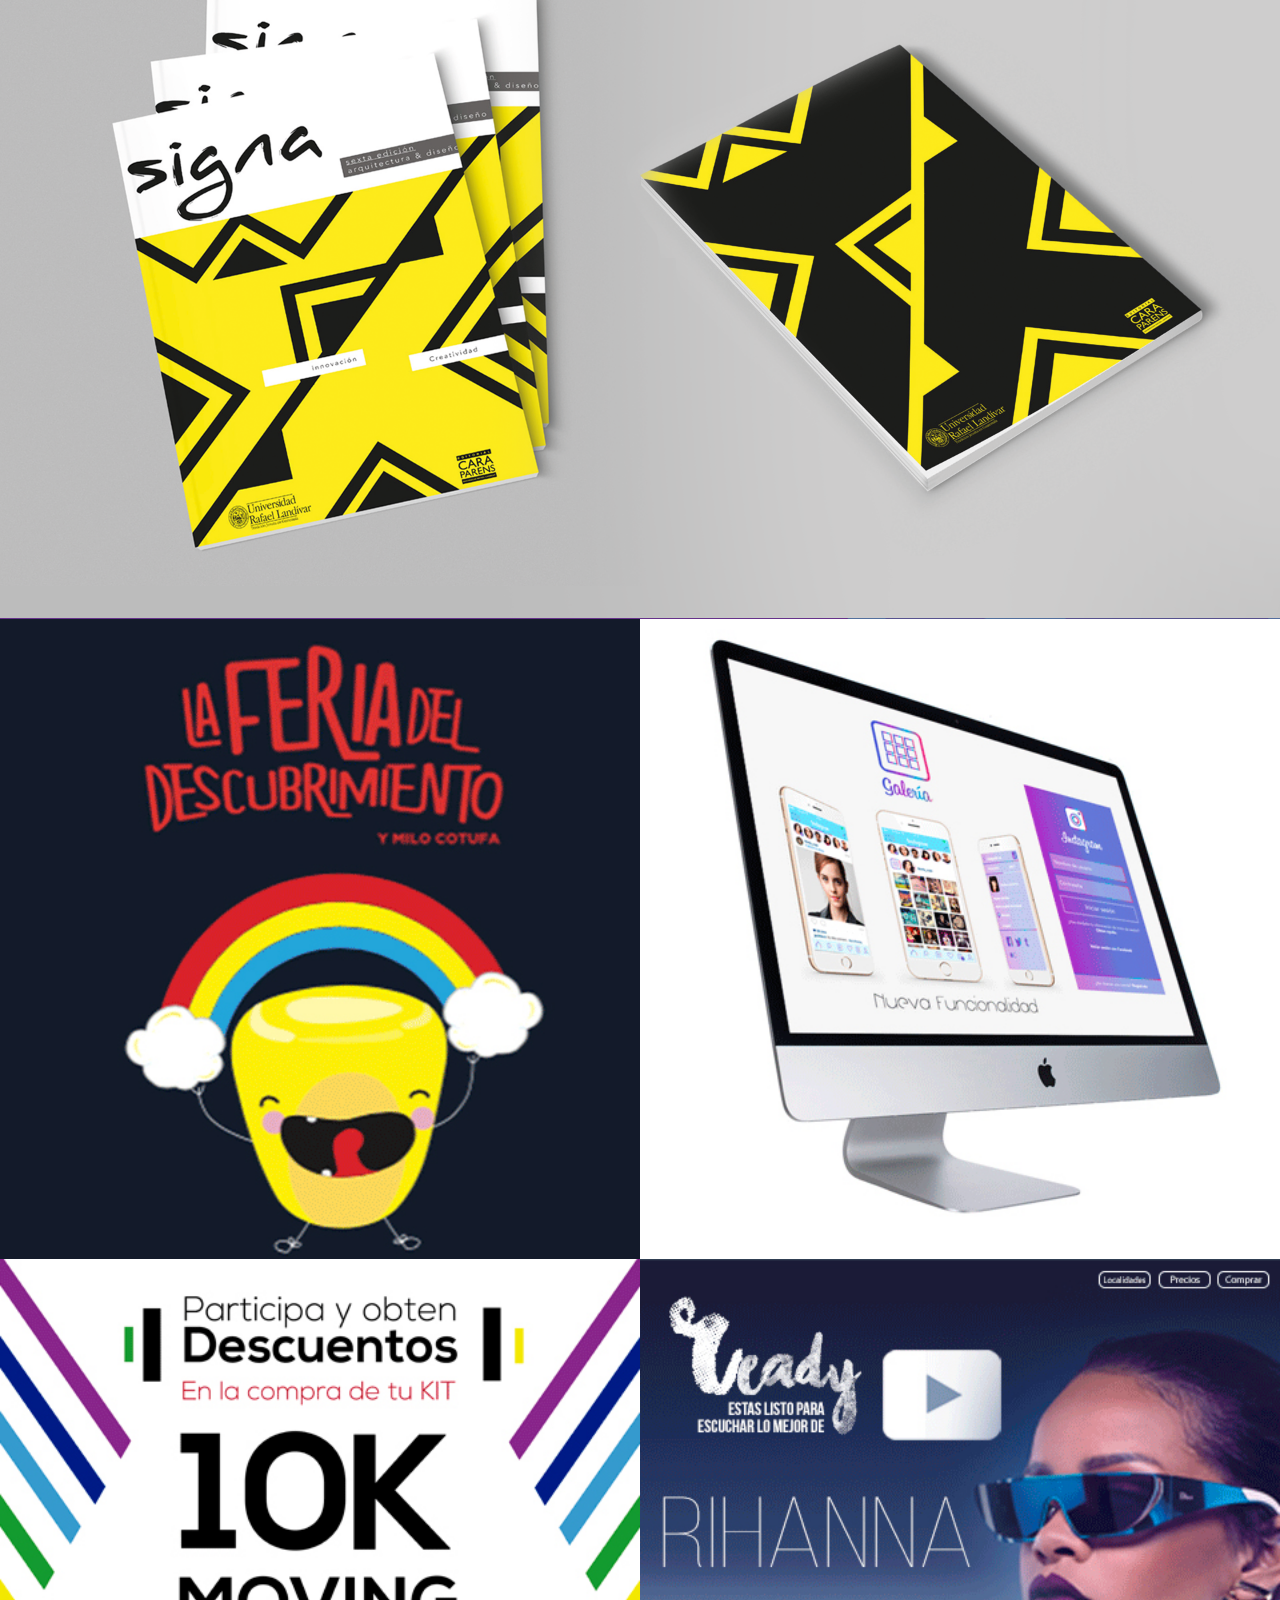
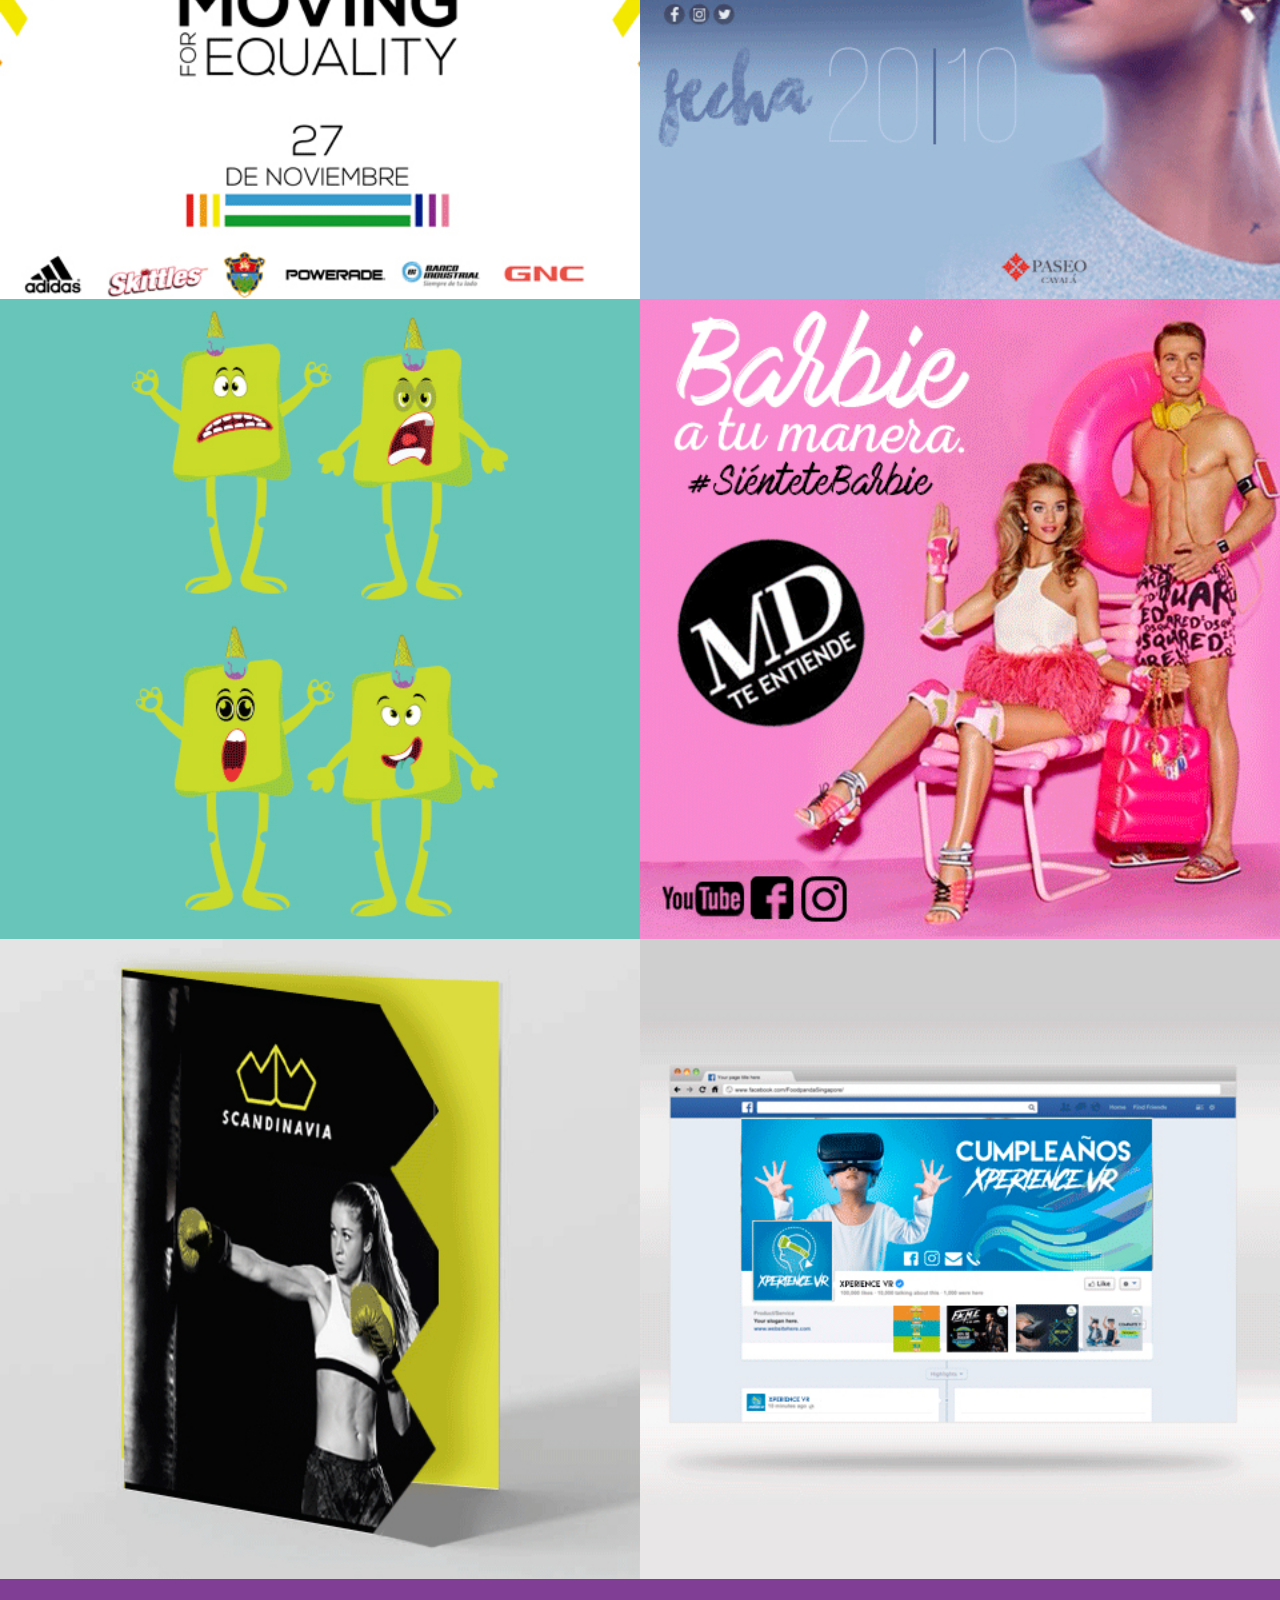
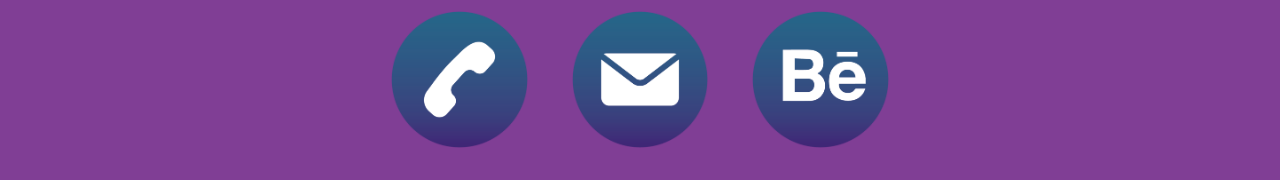
==== commit 83aaeafb: "Text fixes" ====
--- a/portafolio.html
+++ b/portafolio.html
@@ -66,8 +66,7 @@
                 <div class="col project-details-description">
                     <h1>Concepto Creativo</h1>
                     <h2>"Ángulo contrastante de sentimientos trazados"</h2>
-                    <h3>Cliente: Asociacion Creciendo con Diabetes</h3>
-                    <h3>Año: 2017</h3>
+                    <h3>Cliente: Asociacion Creciendo con Diabetes<br/>Año: 2017</h3>
                     <p>Endúlzame la vida es una campaña digital para la recaudación de fondos para la Asociación Creciendo con Diabetes solventando la necesidad de divulgar como apadrinar a un paciente y la venta de bolsas ecológicas . Esta campaña está diseñada bajo el concepto “Ángulo contrastante de sentimientos trazados” dirigida a mujeres y hombres de 35 a 45 años este tiene como objetivo conectar a los futuros donantes con los pacientes y juntos tranzar un nuevo futuro endúlzandoles la vida por medio del control de su salud. El concepto se ve reflejado en el contraste de la realidad de las pacientes y los colores, estos representan lo que se quiere lograr a través de la ayuda, endulzarles la vida, los ángulos de las fotografías nos sirvieron para apelar a los sentimientos del grupo objetivo.</p>
                 </div>
             </div>
@@ -98,8 +97,7 @@
                 <div class="col project-details-description">
                     <h1>Concepto Creativo</h1>
                     <h2>"Inclinación moderna contrastante"</h2>
-                    <h3>Cliente: Asociacion Creciendo con Diabetes</h3>
-                    <h3>Año: 2016</h3>
+                    <h3>Cliente: Asociacion Creciendo con Diabetes<br/>Año: 2016</h3>
                     <p>La Asociación Creciendo con Diabetes es una entidad no lucrativa creada ante la necesidad de familias de escasos recursos de niños que padecen diabetes Tipo 1, que residen dentro y fuera de la capital Guatemala, por lo que de ahí nace el material informativo para familias que pertenecen al circulo de la diabetes, el objetivo principal informar como controlar la enfermedad mediante un aprendizaje entretenido y diferente. Bajo el concepto “juegos azucarados” se creo un kit con el nombre de “Aprende a volar” creando material informativo por medio del juego de aviones, de esa manera se conecta con los niños y los motiva a saber más acerca de cómo controlar la enfermedad de igual manera se involucra a los padres como un paso más dentro del material, al igual que los maestros,  el concepto permitió crear un diseño creativo y atractivo para niños, utilizando elementos gráficos como nubes e ilustración vectorial, así mismo los colores utilizados nos permiten crear un diseño llamativo y funcional, seccionando la forma de aprender el manual.</p>
                 </div>
             </div>
@@ -130,8 +128,7 @@
                 <div class="col project-details-description">
                     <h1>Concepto Creativo</h1>
                     <h2>"Juegos Azucarados"</h2>
-                    <h3>Cliente: Asociacion Creciendo con Diabetes</h3>
-                    <h3>Año: 2017</h3>
+                    <h3>Cliente: Asociacion Creciendo con Diabetes<br/>>Año: 2017</h3>
                     <p>SIGNA es la revista de la Facultad de Arquitectura y Diseño de la Universidad Rafael Landívar, se trabajo el diseño de identidad y diagramación de Revista SIGNA, una revista que representa a todos los estudiantes creativos de la Universidad Rafael Landívar, el reto que represento el diseño de esta fue reflejar las 3 ramas que cubre la facultad, diseño gráfico, arquitectura y diseño industrial. Este diseño se creo bajo el concepto “Inclinación moderna contrastante” este nos sirvió para escoger colores que representen las 3 carreras por lo cual el amarillo vibrante de diseño grafico, el negro para arquitectura y el gris para diseño industrial el diseño interno de las páginas lleva una diagramación moderna y con inclinaciones al igual que los elementos gráficos que la acompañan.</p>
                 </div>    
             </div>
@@ -316,7 +313,7 @@
         <div class="row no-gutters">
             <div class="col secondary-project">
                 <div class="row no-gutters">
-                    <div class="col secondary-project-preview">
+                    <div class="col secondary-project-preview" data-toggle="modal" data-target="#secondary-project-7">
                         <img class="d-block w-100" src="imgs/secondary_project_7.jpg" alt="">
                         <div class="secondary-project-details">
                             <h2>Cliente: Ficticio - Scandinavia</h2>
@@ -343,7 +340,7 @@
             </div>
             <div class="col secondary-project">
                 <div class="row no-gutters">
-                    <div class="col secondary-project-preview">
+                    <div class="col secondary-project-preview" data-toggle="modal" data-target="#secondary-project-8">
                         <img class="d-block w-100" src="imgs/secondary_project_8.jpg" alt="">
                         <div class="secondary-project-details">
                             <h2>Cliente: Xperience VR</h2>
--- a/css/style.css
+++ b/css/style.css
@@ -62,6 +62,14 @@
     width: 100%;
 }
 
+.icon:hover {
+    transform: scale(0.8);
+}
+
+.icon:active {
+    transform: scale(0.6);
+}
+
 #bio .bio-detail {
     margin: auto;
     font-size: 9pt;
@@ -106,7 +114,7 @@
 .project-details .project-details-description {
     transition: all 0.5s ease;
     text-align: center;
-    padding: 20px;
+    padding: 10px;
     background-size: 100% 150px;
     background-repeat: no-repeat;
     background-image: url("../imgs/splat.png");
@@ -120,6 +128,7 @@
 }
 
 .project-details-description h3 {
+    padding-top: 50px;
     font-size: 1.8vmax;
 }
 .project-details-description p {
@@ -144,7 +153,7 @@
     transition: all .3s ease;
 }
 .secondary-project .secondary-project-details h2{
-    font-size: 3vmax;
+    font-size: 2vmax;
 }
 .secondary-project .secondary-project-details p{
     font-size: 1.3vmax;
@@ -152,4 +161,8 @@
 }
 .secondary-project:hover .secondary-project-details {
     transform: scale(1);
+}
+
+#info p {
+    padding: 0 100px;
 }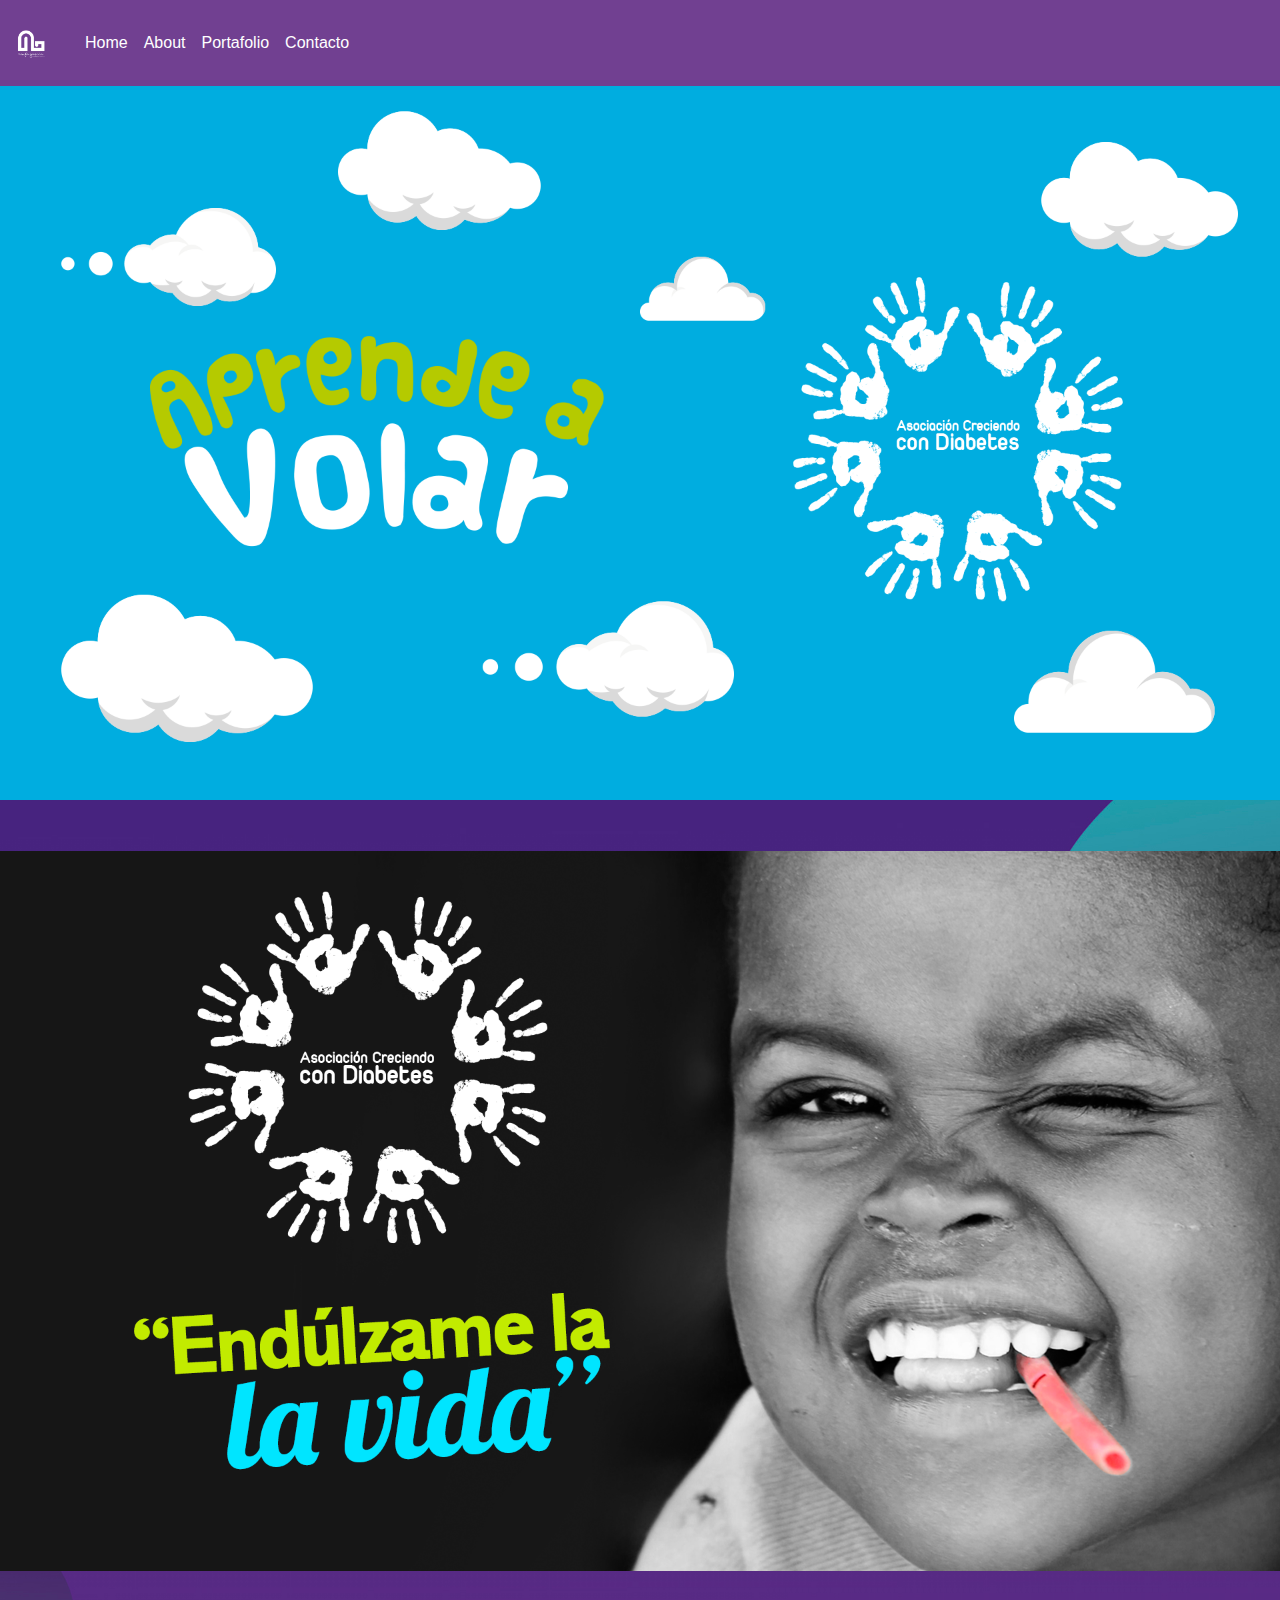
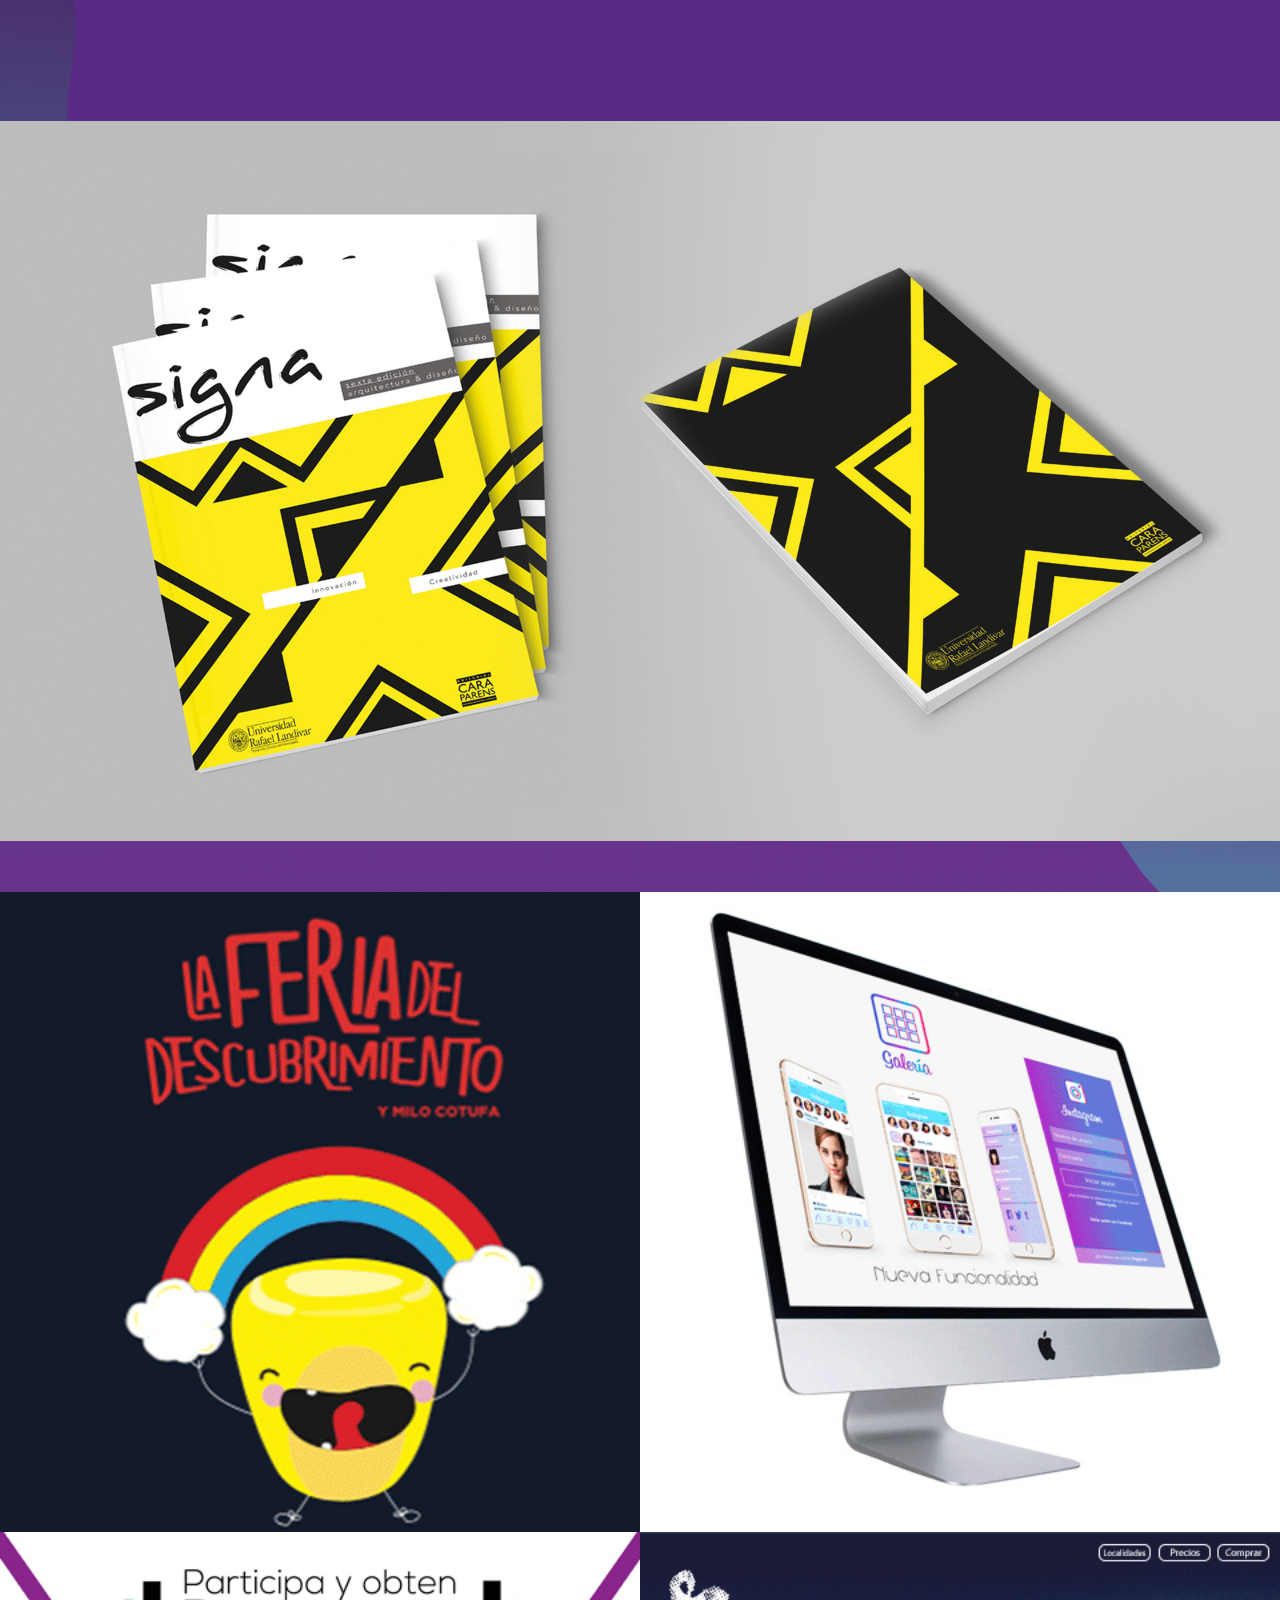
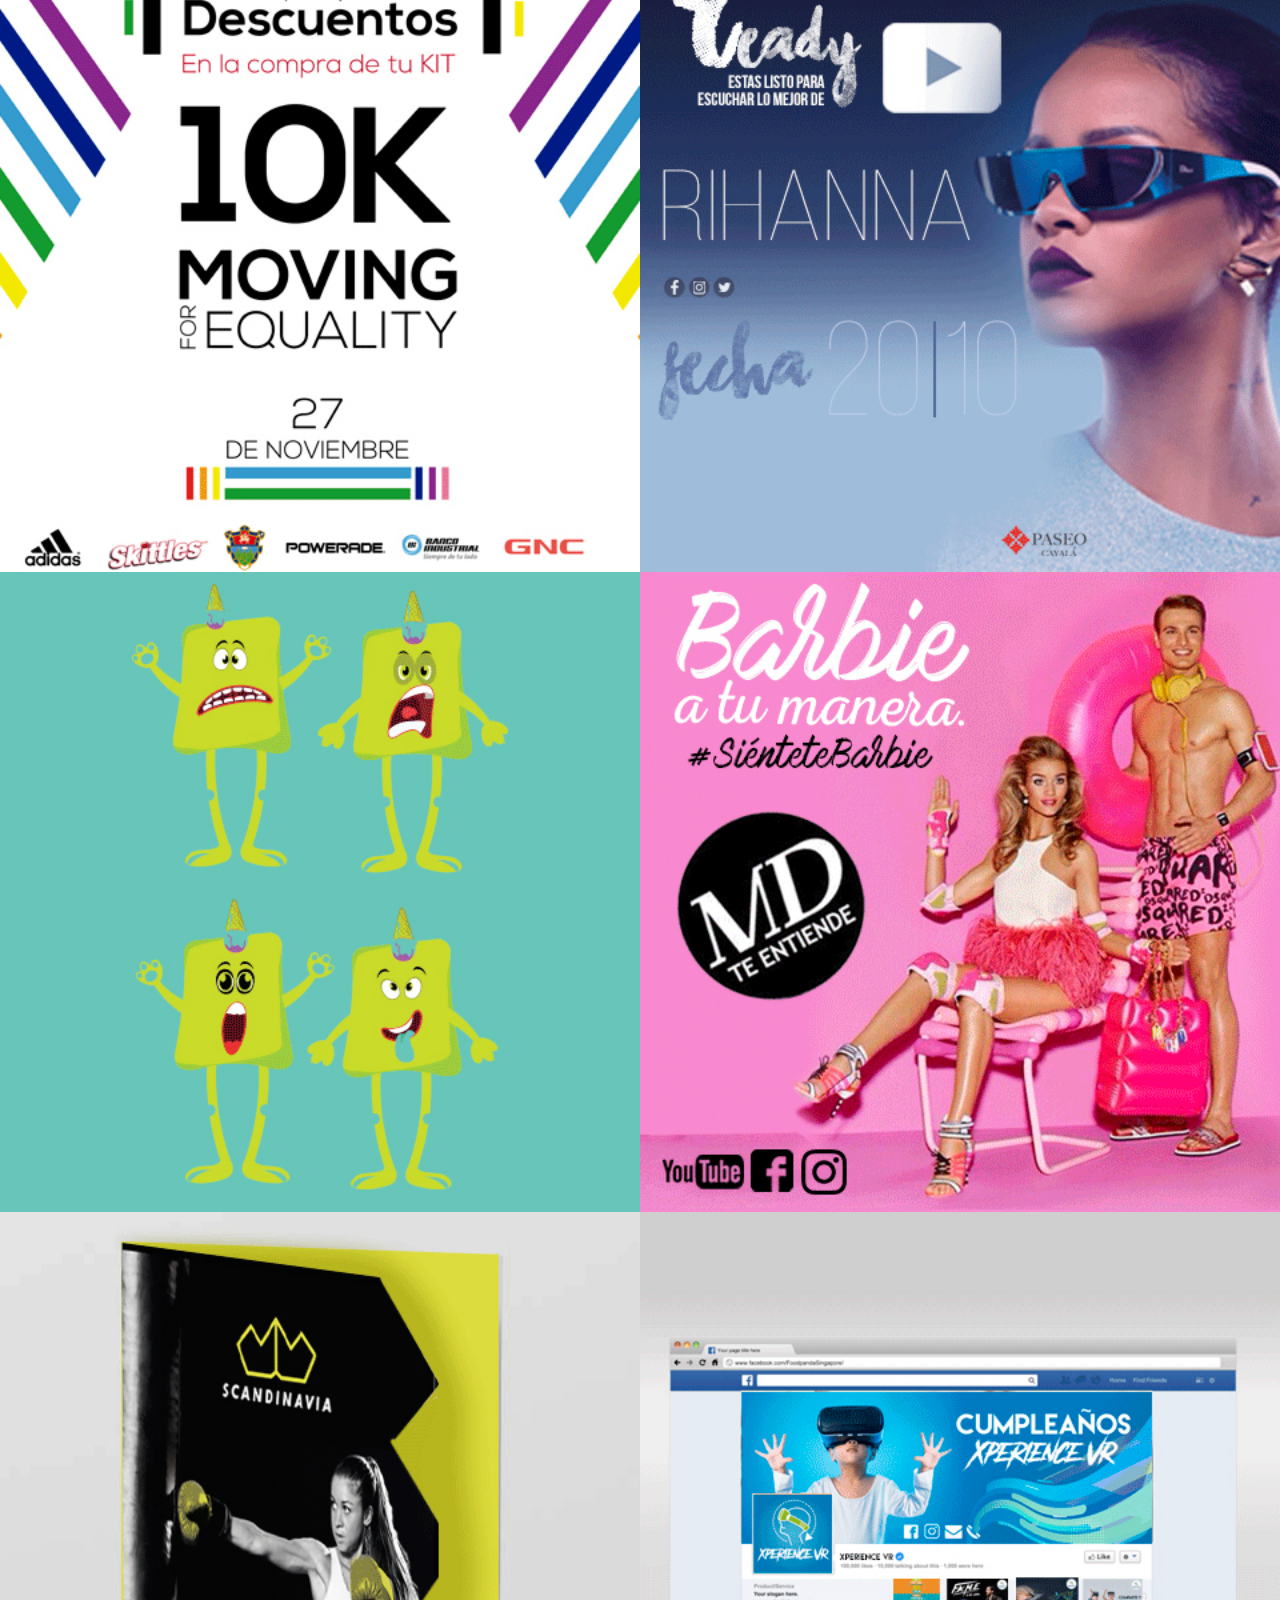
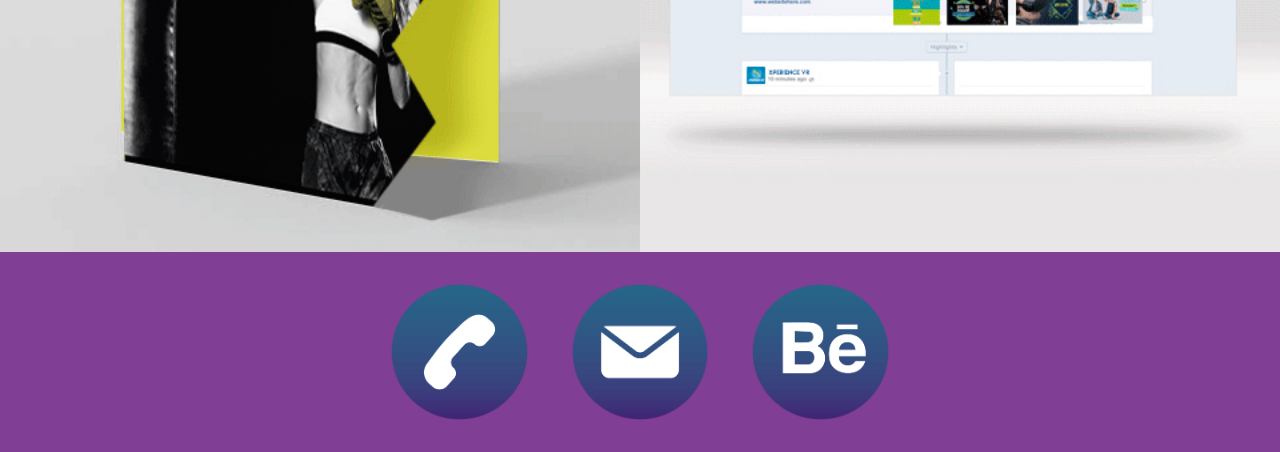
==== commit df440ba1: "Corrected padding on project details" ====
--- a/portafolio.html
+++ b/portafolio.html
@@ -64,10 +64,12 @@
                     </div>
                 </div>
                 <div class="col project-details-description">
-                    <h1>Concepto Creativo</h1>
-                    <h2>"Ángulo contrastante de sentimientos trazados"</h2>
-                    <h3>Cliente: Asociacion Creciendo con Diabetes<br/>Año: 2017</h3>
-                    <p>Endúlzame la vida es una campaña digital para la recaudación de fondos para la Asociación Creciendo con Diabetes solventando la necesidad de divulgar como apadrinar a un paciente y la venta de bolsas ecológicas . Esta campaña está diseñada bajo el concepto “Ángulo contrastante de sentimientos trazados” dirigida a mujeres y hombres de 35 a 45 años este tiene como objetivo conectar a los futuros donantes con los pacientes y juntos tranzar un nuevo futuro endúlzandoles la vida por medio del control de su salud. El concepto se ve reflejado en el contraste de la realidad de las pacientes y los colores, estos representan lo que se quiere lograr a través de la ayuda, endulzarles la vida, los ángulos de las fotografías nos sirvieron para apelar a los sentimientos del grupo objetivo.</p>
+                    <div class="project-details-decription-inner">
+                        <h1>Concepto Creativo</h1>
+                        <h2>"Ángulo contrastante de sentimientos trazados"</h2>
+                        <h3>Cliente: Asociacion Creciendo con Diabetes<br/>Año: 2017</h3>
+                        <p>Endúlzame la vida es una campaña digital para la recaudación de fondos para la Asociación Creciendo con Diabetes solventando la necesidad de divulgar como apadrinar a un paciente y la venta de bolsas ecológicas . Esta campaña está diseñada bajo el concepto “Ángulo contrastante de sentimientos trazados” dirigida a mujeres y hombres de 35 a 45 años este tiene como objetivo conectar a los futuros donantes con los pacientes y juntos tranzar un nuevo futuro endúlzandoles la vida por medio del control de su salud. El concepto se ve reflejado en el contraste de la realidad de las pacientes y los colores, estos representan lo que se quiere lograr a través de la ayuda, endulzarles la vida, los ángulos de las fotografías nos sirvieron para apelar a los sentimientos del grupo objetivo.</p>
+                    </div>
                 </div>
             </div>
         </a>
@@ -95,10 +97,12 @@
                     </div>
                 </div>
                 <div class="col project-details-description">
-                    <h1>Concepto Creativo</h1>
-                    <h2>"Inclinación moderna contrastante"</h2>
-                    <h3>Cliente: Asociacion Creciendo con Diabetes<br/>Año: 2016</h3>
-                    <p>La Asociación Creciendo con Diabetes es una entidad no lucrativa creada ante la necesidad de familias de escasos recursos de niños que padecen diabetes Tipo 1, que residen dentro y fuera de la capital Guatemala, por lo que de ahí nace el material informativo para familias que pertenecen al circulo de la diabetes, el objetivo principal informar como controlar la enfermedad mediante un aprendizaje entretenido y diferente. Bajo el concepto “juegos azucarados” se creo un kit con el nombre de “Aprende a volar” creando material informativo por medio del juego de aviones, de esa manera se conecta con los niños y los motiva a saber más acerca de cómo controlar la enfermedad de igual manera se involucra a los padres como un paso más dentro del material, al igual que los maestros,  el concepto permitió crear un diseño creativo y atractivo para niños, utilizando elementos gráficos como nubes e ilustración vectorial, así mismo los colores utilizados nos permiten crear un diseño llamativo y funcional, seccionando la forma de aprender el manual.</p>
+                    <div class="project-details-decription-inner">
+                        <h1>Concepto Creativo</h1>
+                        <h2>"Inclinación moderna contrastante"</h2>
+                        <h3>Cliente: Asociacion Creciendo con Diabetes<br/>Año: 2016</h3>
+                        <p>La Asociación Creciendo con Diabetes es una entidad no lucrativa creada ante la necesidad de familias de escasos recursos de niños que padecen diabetes Tipo 1, que residen dentro y fuera de la capital Guatemala, por lo que de ahí nace el material informativo para familias que pertenecen al circulo de la diabetes, el objetivo principal informar como controlar la enfermedad mediante un aprendizaje entretenido y diferente. Bajo el concepto “juegos azucarados” se creo un kit con el nombre de “Aprende a volar” creando material informativo por medio del juego de aviones, de esa manera se conecta con los niños y los motiva a saber más acerca de cómo controlar la enfermedad de igual manera se involucra a los padres como un paso más dentro del material, al igual que los maestros,  el concepto permitió crear un diseño creativo y atractivo para niños, utilizando elementos gráficos como nubes e ilustración vectorial, así mismo los colores utilizados nos permiten crear un diseño llamativo y funcional, seccionando la forma de aprender el manual.</p>
+                    </div>
                 </div>
             </div>
         </a>
@@ -126,10 +130,12 @@
                     </div>
                 </div>
                 <div class="col project-details-description">
-                    <h1>Concepto Creativo</h1>
-                    <h2>"Juegos Azucarados"</h2>
-                    <h3>Cliente: Asociacion Creciendo con Diabetes<br/>>Año: 2017</h3>
-                    <p>SIGNA es la revista de la Facultad de Arquitectura y Diseño de la Universidad Rafael Landívar, se trabajo el diseño de identidad y diagramación de Revista SIGNA, una revista que representa a todos los estudiantes creativos de la Universidad Rafael Landívar, el reto que represento el diseño de esta fue reflejar las 3 ramas que cubre la facultad, diseño gráfico, arquitectura y diseño industrial. Este diseño se creo bajo el concepto “Inclinación moderna contrastante” este nos sirvió para escoger colores que representen las 3 carreras por lo cual el amarillo vibrante de diseño grafico, el negro para arquitectura y el gris para diseño industrial el diseño interno de las páginas lleva una diagramación moderna y con inclinaciones al igual que los elementos gráficos que la acompañan.</p>
+                    <div class="project-details-decription-inner">
+                        <h1>Concepto Creativo</h1>
+                        <h2>"Juegos Azucarados"</h2>
+                        <h3>Cliente: Asociacion Creciendo con Diabetes<br/>>Año: 2017</h3>
+                        <p>SIGNA es la revista de la Facultad de Arquitectura y Diseño de la Universidad Rafael Landívar, se trabajo el diseño de identidad y diagramación de Revista SIGNA, una revista que representa a todos los estudiantes creativos de la Universidad Rafael Landívar, el reto que represento el diseño de esta fue reflejar las 3 ramas que cubre la facultad, diseño gráfico, arquitectura y diseño industrial. Este diseño se creo bajo el concepto “Inclinación moderna contrastante” este nos sirvió para escoger colores que representen las 3 carreras por lo cual el amarillo vibrante de diseño grafico, el negro para arquitectura y el gris para diseño industrial el diseño interno de las páginas lleva una diagramación moderna y con inclinaciones al igual que los elementos gráficos que la acompañan.</p>
+                    </div>
                 </div>    
             </div>
         </a>
@@ -149,6 +155,10 @@
                             <h2>Área de diseño: Diseño editorial digital e editorial - Material educativo</h2>
                             <p>Se desarrollo un libro, juego y aplicación para el material educativo escritura creativa, bajo el concepto “Boleto a la feria del descubrimiento” el objetivo era diseñar una línea gráfica para el desarrollo de la escritura creativa implementada en 3 formatos, un libro un juego interactivo y una aplicación. Con ayuda del concepto se creo una manera diferente de que los niños aprendieran la escritura creativa, el concepto era que por medio de una feria se pudiera aprender las lecturas y talleres.</p>
                             <p>Las ilustraciones y diagramación se pensaron con el objetivo de lograr que los niños, los padres y maestros encontraran formas diferentes de aprender.</p>
+                            <div style="text-align: center;">
+                                <div class="spacer"></div>
+                                <button type="button" style="font-size: 30px;" class="btn btn-primary">+ Fotos</button>
+                            </div>
                         </div>
                     </div>
                 </div>
@@ -176,6 +186,10 @@
                             <h2>Año: 2016</h2>
                             <h2>Área de diseño: Rediseño de logotipo y línea gráfica</h2>
                             <p>Se re diseñó la aplicación utilizando una nueva línea gráfica, se rescataron elementos y se agregó una nueva funcionalidad. Galería en la cual se puede guardar tus fotografías de preferencia, el diseño se pensó con la idea de lograr que el grupo objetivo pudiera tener todas las funciones de una red social en unas sola por lo cual la galería era lo que le hacia falta a la aplicación así mismo el rediseño de logo y color se pensó para que fuera visualmente mas atractivo en un celular.</p>
+                            <div style="text-align: center;">
+                                <div class="spacer"></div>
+                                <button type="button" style="font-size: 30px;" class="btn btn-primary">+ Fotos</button>
+                            </div>
                         </div>
                     </div>
                 </div>
@@ -206,6 +220,10 @@
                             <h2>Año: 2016</h2>
                             <h2>Área de diseño: Campaña informativa y de concientización</h2>
                             <p>Publicidad para Adidas y recaudar fondos para ayudar a la comunidad homosexual cumpliendo con el objetivo de la empresa de crear tráfico dentro de sus tiendas. Por lo cual se creo una campaña utilizando los colores de este movimiento y la diagramación irregular ya que se quería dar énfasis en que en un movimiento en el cual cualquiera podía ser parte y que mejor que por medio de una carrera en la cuál no importando tu edad, sexo, genero ni peso podías ser parte, las entradas solamente podían ser compadras en las tiendas Adidas y si al compara un articulo de la marca tendrías la entrada gratis.</p>
+                            <div style="text-align: center;">
+                                <div class="spacer"></div>
+                                <button type="button" style="font-size: 30px;" class="btn btn-primary">+ Fotos</button>
+                            </div>
                         </div>
                     </div>
                 </div>
@@ -233,6 +251,10 @@
                             <h2>Año: 2016</h2>
                             <h2>Área de diseño: Diseño web</h2>
                             <p>Diseño de landing page con el objetivo de promocionar el concierto de Rihanna e invitar al consumidor a comprar tu entrada. El diseño como tal se pensó en el estilo de música de la cantante al igual que la tipografía elegante pero moderna., el diseño de landing page cumple con el objetivo de promocionar el concertó ya que al ingresar lo primer que se podrá ver y escuchar es su nueva canción.</p>
+                            <div style="text-align: center;">
+                                <div class="spacer"></div>
+                                <button type="button" style="font-size: 30px;" class="btn btn-primary">+ Fotos</button>
+                            </div>
                         </div>
                     </div>
                 </div>
@@ -263,6 +285,10 @@
                             <h2>Año: 2016</h2>
                             <h2>Área de diseño: Ilustración</h2>
                             <p>Se creó un personaje para la heladería Flavor,  con el objetivo de crear un personaje que representara la alegría y los sabores que la heladería tenia, por lo cual se pensó crear un monstruo tipo helado, el estilo elegido para su desarrollo fueron vectores ya que para su reproducción era la técnica que mejor se acoplaba, se crearon diferentes poses de personaje para las adaptaciones gráfica pero también para que el cliente pusiera  reproducirlo de otras maneras.</p>
+                            <div style="text-align: center;">
+                                <div class="spacer"></div>
+                                <button type="button" style="font-size: 30px;" class="btn btn-primary">+ Fotos</button>
+                            </div>
                         </div>
                     </div>
                 </div>
@@ -290,6 +316,10 @@
                             <h2>Año: 2016</h2>
                             <h2>Área de diseño: Campaña divulgativa digital y editorial</h2>
                             <p>Se diseño una campaña para MD con el objetivo de que el grupo objetivo se sintiera identificado usando la marca, se pensó en utilizar a la Barbie por que se detecto que la gran mayoría de las consumidoras de MD se sienten como un Barbie al utilizar los zapatos. Y no importa quien seas con MD puedes ver como una Barbie. Por lo cual se utilizaron elementos gráficos referentes a la Barbie, los colores pastel, la tipografía y las fotografía se tomaron exhibiendo el producto y lo perfecta que puede ser tu vida con MD.</p>
+                            <div style="text-align: center;">
+                                <div class="spacer"></div>
+                                <button type="button" style="font-size: 30px;" class="btn btn-primary">+ Fotos</button>
+                            </div>
                         </div>
                     </div>
                 </div>
@@ -320,6 +350,10 @@
                             <h2>Año: 2016</h2>
                             <h2>Área de diseño: Imagen de marca</h2>
                             <p>Se rediseño la imagen corporativa de gimnasios Scandinavia con le objetivo de darle un look más sofisticado y amigable al grupo objetivo, por lo cual el logotipo hace referencia al nombre unas montañas pero también a la abstracción de un musculo por lo cual se complementan, los colores reflejan modernismo y sofisticación, cada una de los elementos que se crearon reflejan el cambio y compromiso que tiene el gimnasio con sus clientes.</p>
+                            <div style="text-align: center;">
+                                <div class="spacer"></div>
+                                <button type="button" style="font-size: 30px;" class="btn btn-primary">+ Fotos</button>
+                            </div>
                         </div>
                     </div>
                 </div>
@@ -347,6 +381,10 @@
                             <h2>Año: 2018</h2>
                             <h2>Área de diseño: Imagen de marca</h2>
                             <p>Xperience VR es una empresa la cual brinda servicios de realidad virtual, se genero la imagen de marca y social media debajo del concepto “Tecnología moderna contrastante” por lo que se ve reflejado en los colores utilizados y las diferentes adaptaciones de material informativo y promocional.</p>
+                            <div style="text-align: center;">
+                                <div class="spacer"></div>
+                                <button type="button" style="font-size: 30px;" class="btn btn-primary">+ Fotos</button>
+                            </div>
                         </div>
                     </div>
                 </div>
--- a/css/style.css
+++ b/css/style.css
@@ -8,6 +8,23 @@
     color: white;
     padding-top: 80px;
     background-size: cover;
+}
+
+.btn-primary {
+    border-radius: 6.25rem;
+    color: #fff;
+    background-color: #25a1a8;
+    border-color: #25a1a8;
+}
+
+.btn-primary:hover {
+    color: #fff;
+    background-color: #007a7a;
+    border-color: #007a7a;
+}
+
+.spacer {
+    height: 50px;
 }
 
 #header {
@@ -35,15 +52,9 @@
     text-align: center;
     color: white;
 }
-#info h2 {
-    font-family: 'Great Vibes', cursive;
-}
 
 #tools {
     text-align: center;
-}
-#tools h1 {
-    font-family: 'Great Vibes', cursive;
 }
 #tools .tools-container {
     padding: 15px 25%;
@@ -71,12 +82,9 @@
 }
 
 #bio .bio-detail {
-    margin: auto;
-    font-size: 9pt;
-    padding: 0 40px;
+    text-align: center;
+    padding: 120px 515px;
 }
-
-
 
 .project{
     cursor: pointer;
@@ -113,11 +121,14 @@
 
 .project-details .project-details-description {
     transition: all 0.5s ease;
-    text-align: center;
     padding: 10px;
     background-size: 100% 150px;
     background-repeat: no-repeat;
     background-image: url("../imgs/splat.png");
+}
+
+.project-details-decription-inner {
+    padding: 120px 35px;
 }
 
 .project-details-description h1 {
@@ -135,8 +146,6 @@
     font-size: 1.3vmax;
     text-align: justify;
 }
-
-
 
 .secondary-project {
     cursor: pointer;
